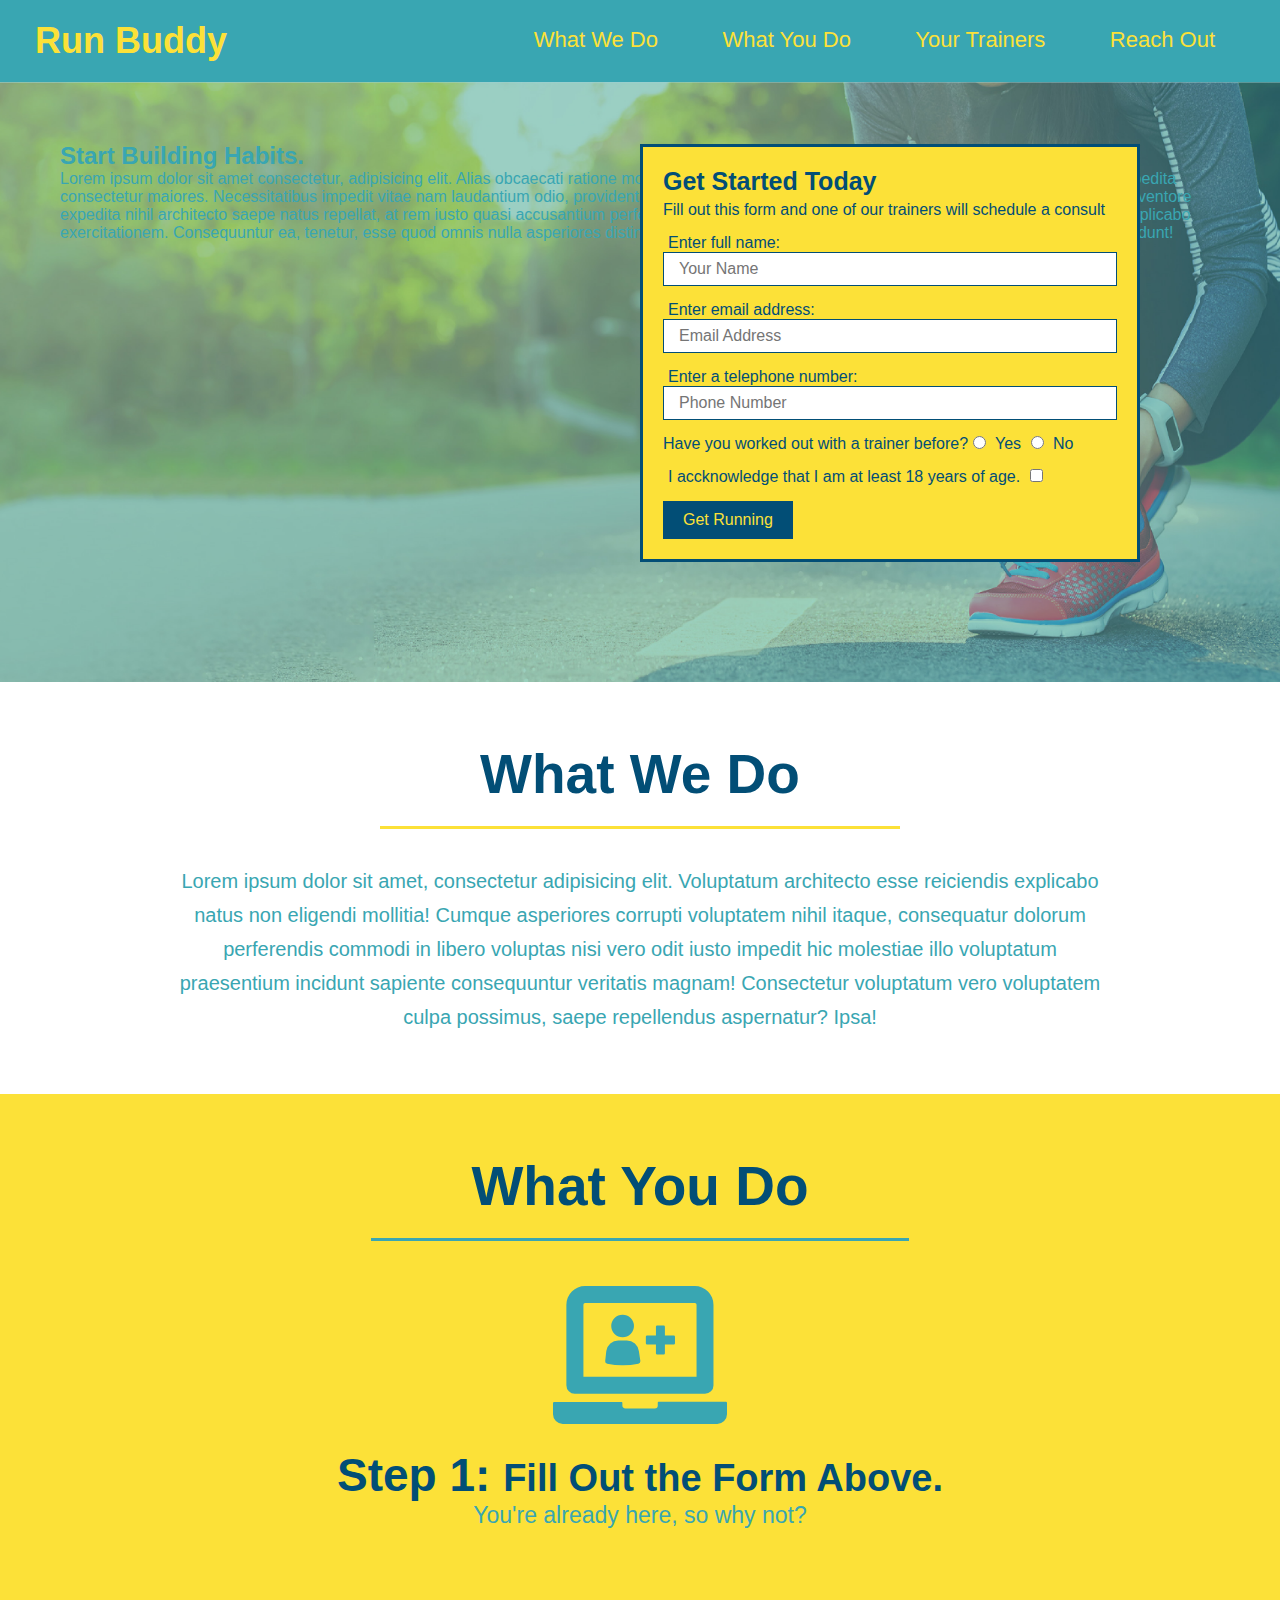
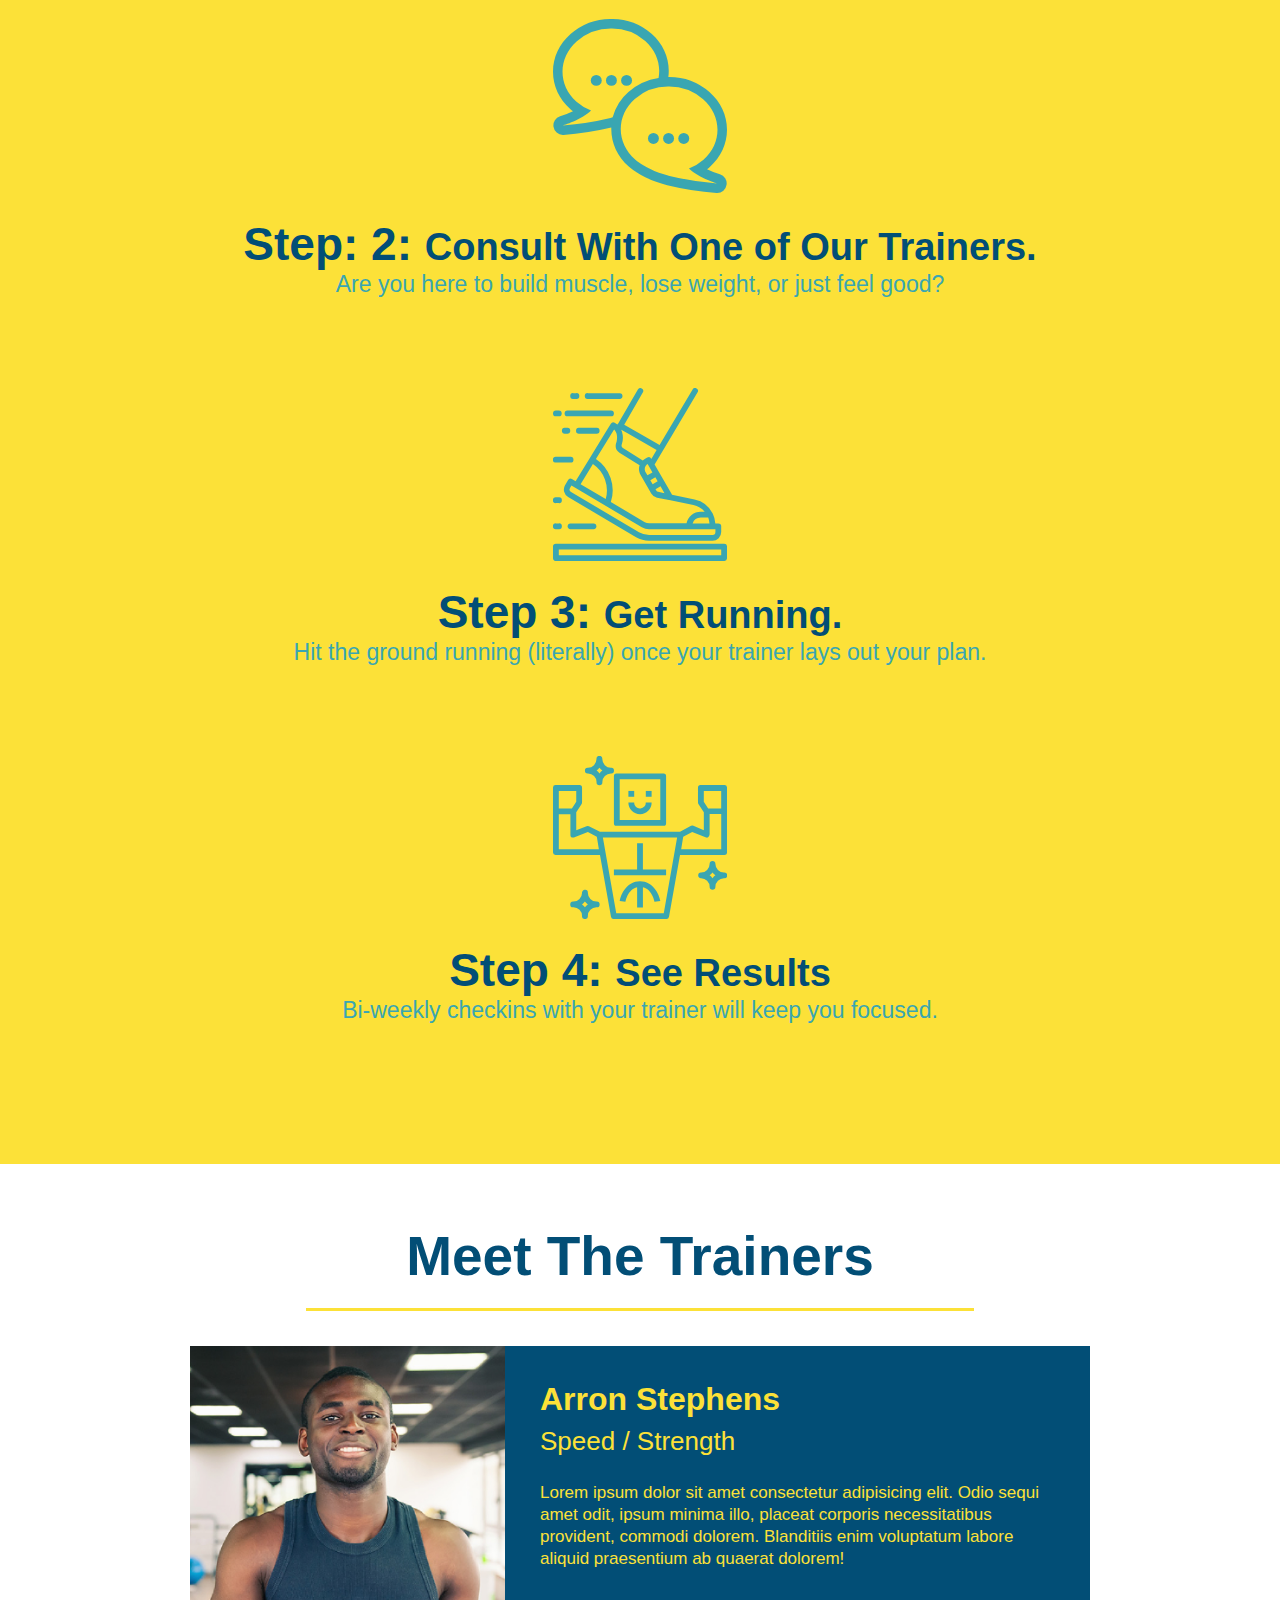
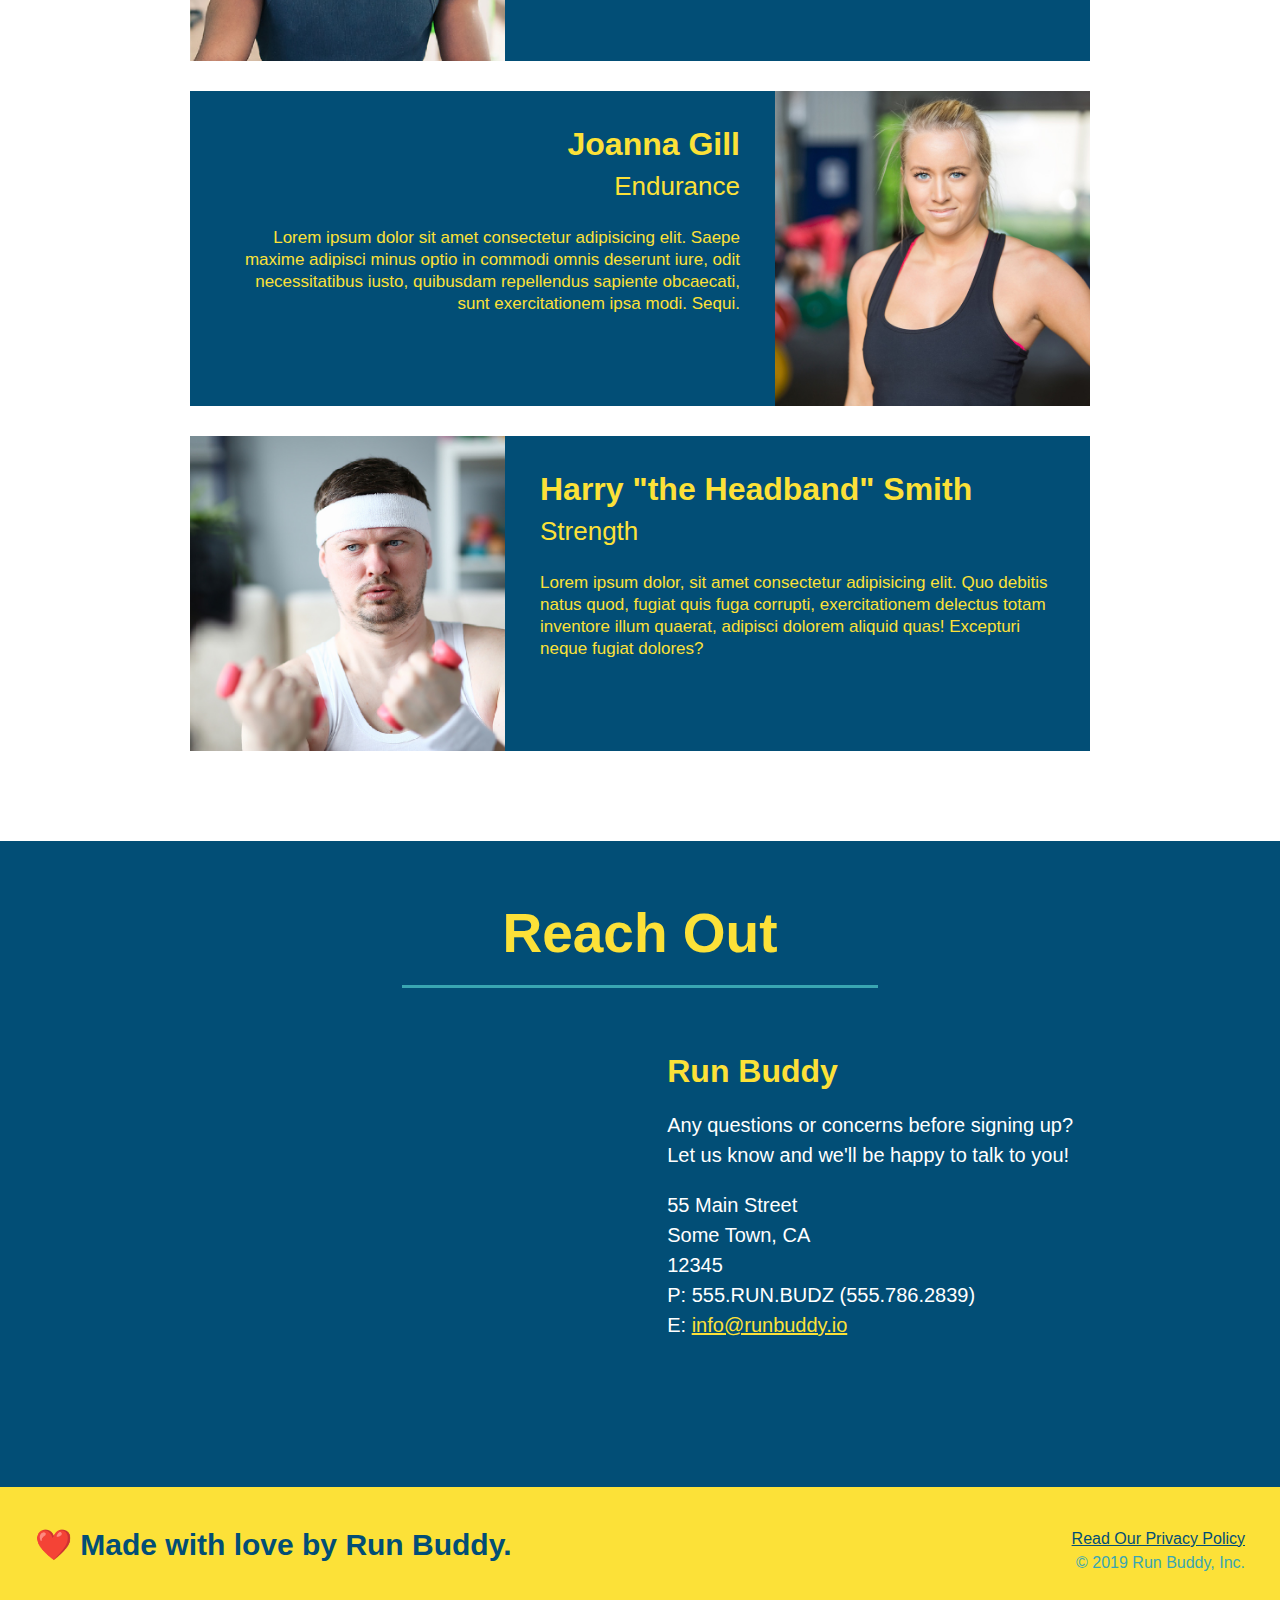
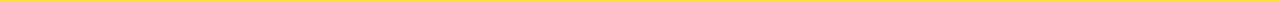
==== index.html @ 9ed03cb2 "add content to hero, replace image" ====
<!DOCTYPE html>

<html lang="en">

    <head>

        <link rel="stylesheet" href="./assets/css/style.css">
        <meta charset="UTF-8" />
        <title>Run Buddy</title>

    </head>

    <body>
        <!-- NAVIGATION -->
        <header>
            <h1>
                <a href="/">Run Buddy</a>
            </h1>
            <nav>
                <!-- NAV LINK LIST -->
                <ul>
                    <li>
                        <a href="#what-we-do">What We Do</a>
                    </li>
                    <li>
                        <a href="#what-you-do">What You Do</a>
                    </li>
                    <li>
                        <a href="#your-trainers">Your Trainers</a>
                    </li>
                    <li>
                        <a href="#reach-out">Reach Out</a>
                    </li>
                </ul>
            </nav>
        </header>

        <!-- HERO/JUMBOTRON -->
        <section class="hero">
            <div class="hero-cta">
                <h2>Start Building Habits.</h2>
                <p>
                    Lorem ipsum dolor sit amet consectetur, adipisicing elit. Alias obcaecati ratione molestias impedit laborum neque necessitatibus, veniam hic fuga nisi expedita consectetur maiores. Necessitatibus impedit vitae nam laudantium odio, provident voluptate quas ad magnam? Quos, accusamus laudantium ad error inventore expedita nihil architecto saepe natus repellat, at rem iusto quasi accusantium perferendis nostrum quae, suscipit fugit vitae dolorem earum enim dolor explicabo exercitationem. Consequuntur ea, tenetur, esse quod omnis nulla asperiores distinctio hic quibusdam, exercitationem architecto illo dolorum maiores incidunt!
                </p>
            </div>
            <div class="hero-form">
                <h3>Get Started Today</h3>
                <p>Fill out this form and one of  our trainers will schedule a consult</p>
                <!-- ADD FORM ELEMENT -->
                <form action="">
                    <label for="name">Enter full name:</label>
                    <input type="text" placeholder="Your Name" name="name" id="name" class="form-input"/>

                    <label for="email">Enter email address:</label>
                    <input type="email" placeholder="Email Address" name="email" id="email" class="form-input"/>

                    <label for="phone">Enter a telephone number:</label>
                    <input type="tel" placeholder="Phone Number" name="phone" id="phone" class="form-input"/>
                    <p>
                        Have you  worked out with a trainer before?
                        <input type="radio" name="trainer-confirm" id="trainer-yes" />
                        <label for="trainer-yes">Yes</label>

                        <input type="radio" name="trainer-confirm" id="trainer-no" />
                        <label for="trainer-no">No</label>
                    </p>
                    <p>
                        <label for="checkbox">
                            I accknowledge that I am at least 18 years of age.
                        </label>
                        <input type="checkbox" name="age-confirm" id="checkbox" />    
                    </p>
                    <button type="submit">
                        Get Running
                    </button>
                </form>
            </div>
        </section>
        <!-- END HERO -->

        <!-- "WHAT WE DO" SECTION -->
        <section id="what-we-do" class="intro">
            <h2 class="section-title primary-border">What We Do</h2>
            <p>
                Lorem ipsum dolor sit amet, consectetur adipisicing elit. Voluptatum architecto esse reiciendis explicabo natus non eligendi mollitia! Cumque asperiores corrupti voluptatem nihil itaque, consequatur dolorum perferendis commodi in libero voluptas nisi vero odit iusto impedit hic molestiae illo voluptatum praesentium incidunt sapiente consequuntur veritatis magnam! Consectetur voluptatum vero voluptatem culpa possimus, saepe repellendus aspernatur? Ipsa!
            </p>
        </section>
       
        <!-- "WHAT YOU DO" SECTION -->
        <section id="what-you-do" class="steps">
            <h2 class="section-title secondary-border">What You Do</h2>
            <div>
                <img src="./assets/images/step-1.svg" alt="" />
                <h3>Step 1: <span>Fill Out the Form Above.</span></h3>
                <p>You're already here, so why not?</p>
            </div>

            <div>
                <img src="./assets/images/step-2.svg" alt="">
                <h3>Step: 2: <span>Consult With One of Our Trainers.</span></h3>
                <p>Are you here to build muscle, lose weight, or just feel good?</p>
            </div>

            <div>
                <img src="./assets/images/step-3.svg" alt="">
                <h3>Step 3: <span>Get Running.</span></h3>
                <p>Hit the ground running (literally) once your trainer lays out your plan.</p>
            </div>

            <div>
                <img src="./assets/images/step-4.svg" alt="">
                <h3>Step 4: <span>See Results</span></h3>
                <p>Bi-weekly checkins with your trainer will keep you focused.</p>
            </div>
        </section>

        <!-- "MEET THE TRAINERS" SECTION -->
        <section id="your-trainers" class="trainers">
            <h2 class="section-title primary-border">Meet The Trainers</h2>
            <!-- FIRST TRAINER BIO -->
            <article class="trainer">
                <img src="./assets/images/trainer-1.jpg" alt="Arron Stephens in his workout clothes, ready to pump iron" />
                <div class="trainer-bio text-left">
                    <h3>Arron Stephens</h3>
                    <h4>Speed / Strength</h4>
                    <p>
                        Lorem ipsum dolor sit amet consectetur adipisicing elit. Odio sequi amet odit, ipsum minima illo, placeat corporis necessitatibus provident, commodi dolorem. Blanditiis enim voluptatum labore aliquid praesentium ab quaerat dolorem!
                    </p>
                </div>
            </article>
            <!-- 2ND TRAINER BIO -->
            <article class="trainer">
                <div class="trainer-bio text-right">
                    <h3>Joanna Gill</h3>
                    <h4>Endurance</h4>
                    <p>
                        Lorem ipsum dolor sit amet consectetur adipisicing elit. Saepe maxime adipisci minus optio in commodi omnis deserunt iure, odit necessitatibus iusto, quibusdam repellendus sapiente obcaecati, sunt exercitationem ipsa modi. Sequi.
                    </p>
                </div>
                <img src="./assets/images/trainer-2.jpg" alt="Joanna Gill cooling off after a workout" />
            </article>
            <!-- 3RD TRAINER BIO -->
            <article class="trainer">
                <img src="./assets/images/trainer-3.jpg" alt="Harry Smith wearing a headband and lifting comically small pink weights" />
                <div class="trainer-bio text-left">
                    <h3>Harry "the Headband" Smith</h3>
                    <h4>Strength</h4>
                    <p>
                        Lorem ipsum dolor, sit amet consectetur adipisicing elit. Quo debitis natus quod, fugiat quis fuga corrupti, exercitationem delectus totam inventore illum quaerat, adipisci dolorem aliquid quas! Excepturi neque fugiat dolores?
                    </p>
                </div>
            </article>
            
        </section>

        <!-- "REACH OUT" SECTION -->
        <section id="reach-out" class="contact">
            <h2 class="section-title secondary-border">Reach Out</h2>
            <div class="contact-info">
                <iframe src="https://www.google.com/maps/embed?pb=!1m18!1m12!1m3!1d3445.1445674864995!2d-97.68457688390697!3d30.28994578179391!2m3!1f0!2f0!3f0!3m2!1i1024!2i768!4f13.1!3m3!1m2!1s0x8644b610b16a3c07%3A0xb50f2441411fa3fe!2s3313%20Touchstone%20St%2C%20Austin%2C%20TX%2078723!5e0!3m2!1sen!2sus!4v1651858765087!5m2!1sen!2sus" 
                style="border:0;" 
                allowfullscreen="" 
                loading="lazy" 
                referrerpolicy="no-referrer-when-downgrade">
            </iframe>
            <div>
                <h3>Run Buddy</h3>
                <p>
                    Any questions or concerns before signing up?
                    <br />
                    Let us know and we'll be happy to talk to you!
                </p>
                <address>
                    55 Main Street <br />
                    Some Town, CA <br/>
                    12345 <br/>
                    P: 555.RUN.BUDZ (555.786.2839) <br/>
                    E: <a href="mailto:info@runbuddy.io">info@runbuddy.io</a>
                </address>
            </div>
            </div>
            
        </section>

        <footer>
            <h2>❤️ Made with love by Run Buddy.</h2>
            <div>
                <a href="./privacy-policy.html">Read Our Privacy Policy</a><br/>
                &copy; 2019 Run Buddy, Inc.
            </div>
        </footer>
    </body>

</html>
---- assets/css/style.css ----
/* UNIVERSAL STYLES START */
* {
    margin: 0;
    padding:0;
    box-sizing: border-box;
}
 /* UNIVERSAL STYLES END */
 
 /* GLOBAL STYLES START */
body {
    color: #39a6b2;
    font-family: heletica, arial, sans-serif;
}

section {
    padding: 60px;
}
/* GLOBAL STYLES END */

/* APPLY STYLES TO THE HEADER */
header {
    padding: 20px 35px;
    background-color: #39a6b2;
}

header h1 {
    font-weight: bold;
    font-size: 36px;
    color: #fce138;
    margin: 0;
    display: inline;
}

header a {
    color: #fce138;
    text-decoration: none;
}

header nav {
    float: right;
    margin: 7px 0;
}

header nav ul li {
    display: inline;
}

header nav ul li a {
    margin: 0 30px;
    font-weight: lighter;
    font-size: 22px;
}
/* END HEADER STYLES */

/* START HERO/JUMBOTRON STYLES */
.hero {
    background-image: url('../images/hero-bg.jpg');
    height: 600px;
    background-size: cover;
    background-position: center;
    position: relative;
}

.hero-form {
    color: #024e76;
    padding: 20px;
    width: 500px;
    background-color: #fce138;
    border: solid 3px #024e76;
    position: absolute;
    bottom: 120px;
    right: 140px;
}

.hero-form h3 {
    font-size: 25px;
    margin: 0;
}

.hero-form p {
    margin: 5px 0 15px 0;
}

.form-input {
    border: 1px solid #024e76;
    display: block;
    padding: 7px 15px;
    font-size: 16px;
    color: #024e76;
    width: 100%;
    margin-bottom: 15px;
}

.hero-form label {
    margin: 0 5px;
}

.hero-form button {
    color: #fce138;
    background-color: #024e76;
    border: none;
    padding: 10px 20px;
    font-size: 16px;
}
/* END HERO/JUMBOTRON STYLES */

/* WHAT WE DO STYLES */
.intro {
    text-align: center;
}



.intro p {
    line-height: 1.7;
    color: #39a6b2;
    width: 80%;
    font-size: 20px;
    margin: 0 auto;
}
/* END WHAT WE DO STYLES */

/* WHAT YOU DO STYLES */
.steps {
    text-align: center;
    background: #fce138;
}

.steps div {
    margin-bottom: 80px;
}

.steps img {
    width: 15%;
    margin: 10px 0;
}

.steps h3 {
    color: #024e76;
    font-size: 46px;
    margin-top: 10px;
}

.steps p {
    color: #39a6b2;
    font-size: 23px;
}

.steps span {
    font-size: 38px;
}

.section-title {
    font-size: 55px;
    color: #024e76;
    margin-bottom: 35px;
    padding: 0 100px 20px 100px;
    display: inline-block;
    border-bottom: 3px solid;  
}

.primary-border {
    border-color: #fce138;
}

.secondary-border {
    border-color:#39a6b2;
}
/* END WHAT YOU DO STYLES */

/* MEET THE TRAINERS STYLES */
.trainers {
    text-align: center;
}

.trainer {
    width: 900px;
    margin: 0 auto 30px auto;
    background: #024e76;
    color: #fce138;
    overflow: auto;
}

.trainer img {
    width: 35%;
    float: left;
}

.trainer-bio {
    padding: 35px;
    float: left;
    width: 65%;
}

.text-left {
    text-align: left;
}

.text-right {
    text-align: right;
}

.trainer-bio h3 {
    font-size: 32px;
    margin-bottom: 8px;
}

.trainer-bio h4 {
    font-weight: lighter;
    font-size: 26px;
    margin-bottom: 25px;
}

.trainer-bio p {
    font-size: 17px;
    line-height: 1.3;
}
/* END MEET THE TRAINERS STYLES */

/* REACH OUT STYLES */
.contact {
    background-color: #024e76;
    text-align: center;
}

.contact h2 {
    color: #fce138;
}

.contact-info iframe {
    width: 400px;
    height: 400px;
}

.contact-info div {
    width: 410px;
    display: inline-block;
    vertical-align: top;
    text-align: left;
    margin: 30px 0 0 60px;
    color: white;
}

.contact-info h3 {
    color: #fce138;
    font-size: 32px;
}

.contact-info p, .contact-info address {
    margin: 20px 0;
    line-height: 1.5;
    font-size: 20px;
    font-style: normal;
}

.contact-info a {
    color: #fce138;
}
/* END REACH OUT STYLES */

/* FOOTER STYLES */
footer {
    background: #fce138;
    width: 100%;
    padding: 40px 35px;
}

footer h2 {
    display: inline;
    color: #024e76;
    font-size: 30px;
    margin: 0px;
}

footer div {
    float: right;
    line-height: 1.5;
    text-align: right;
}

footer a {
    color: #024e76;
  }
  /* END FOOTER STYLES */
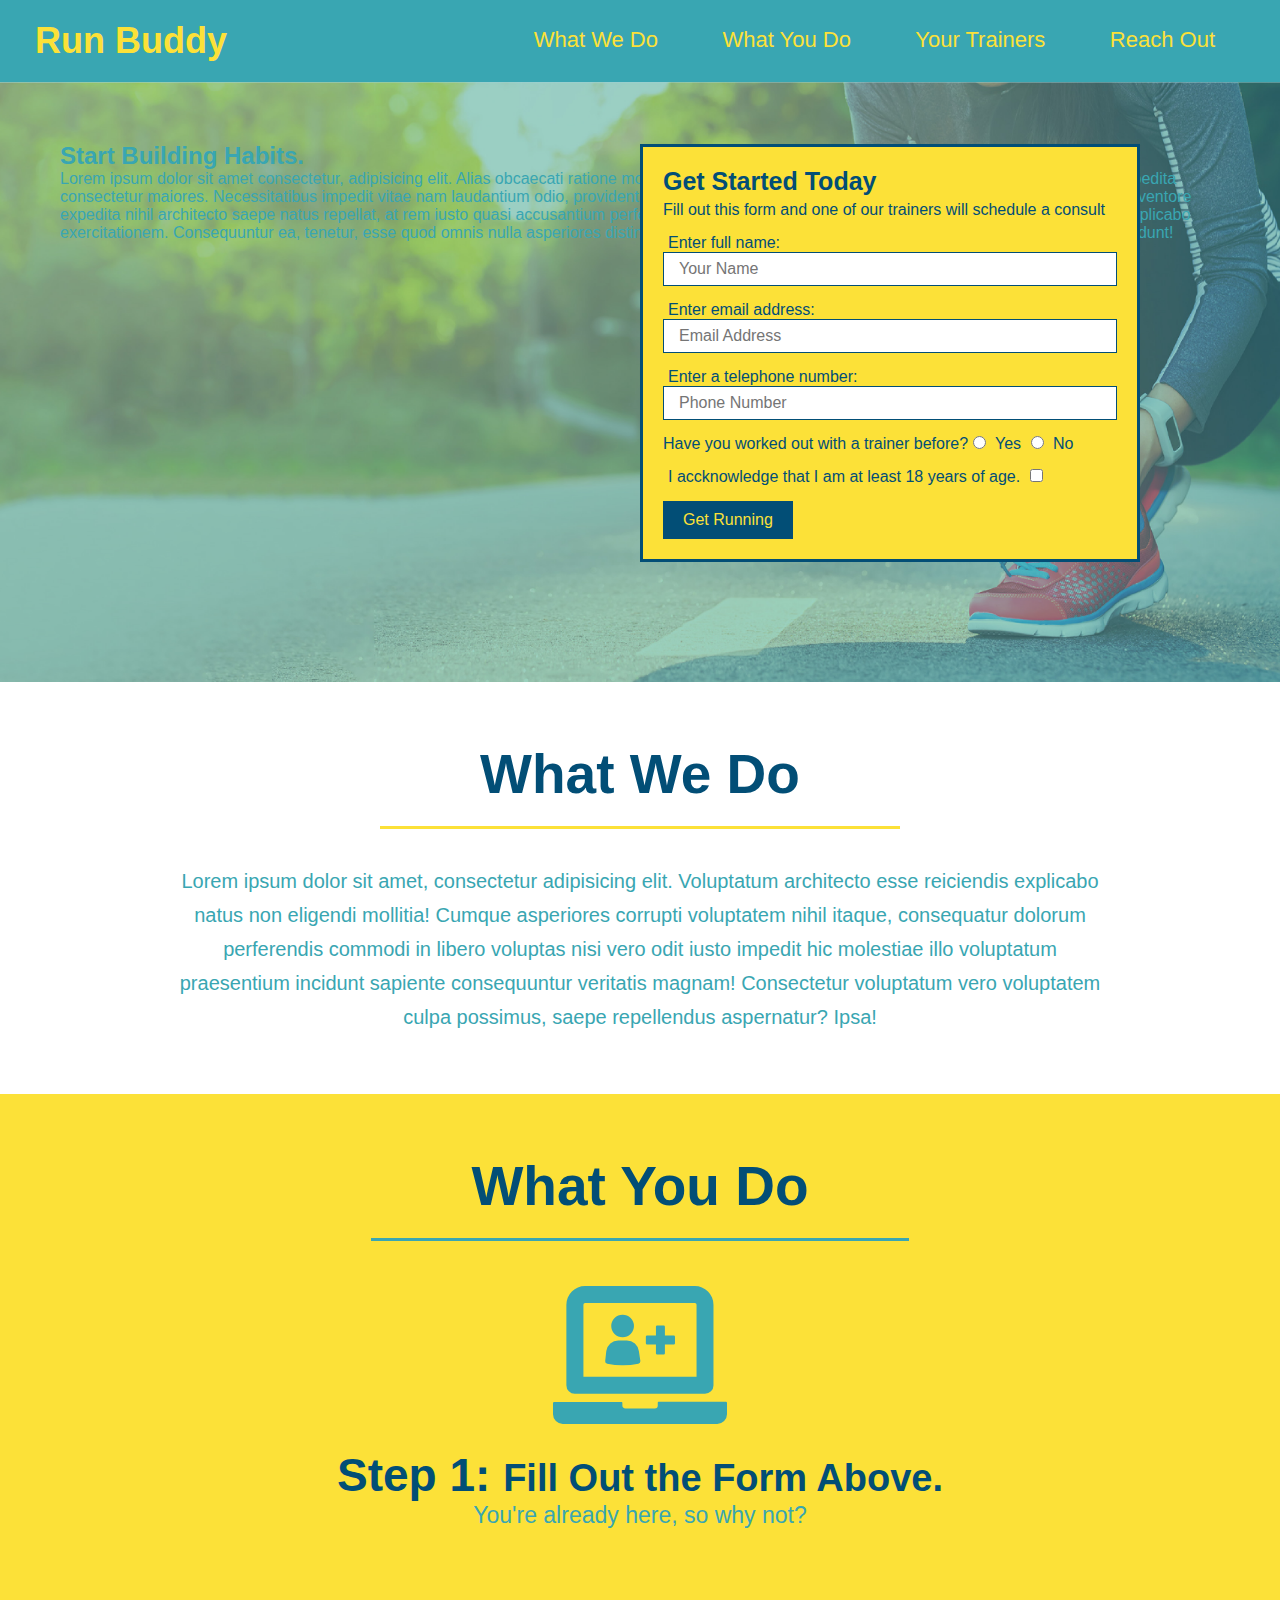
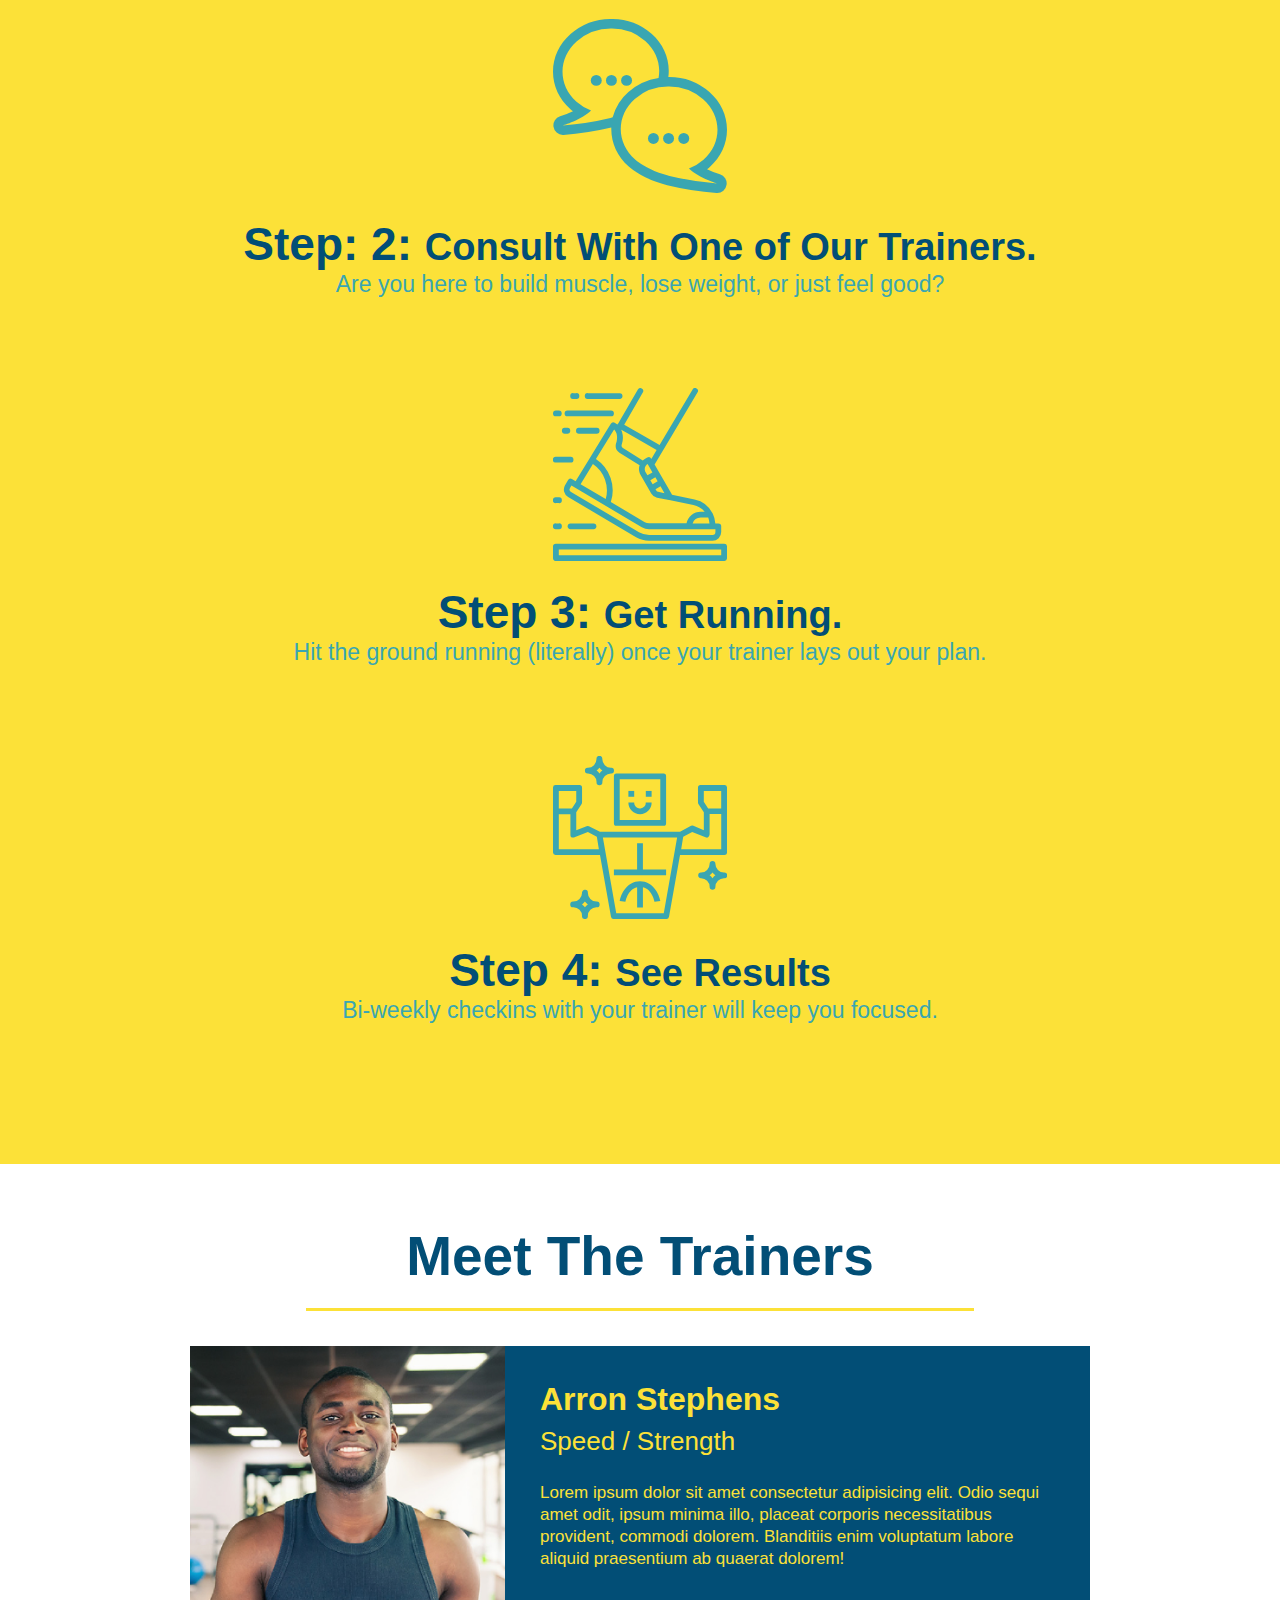
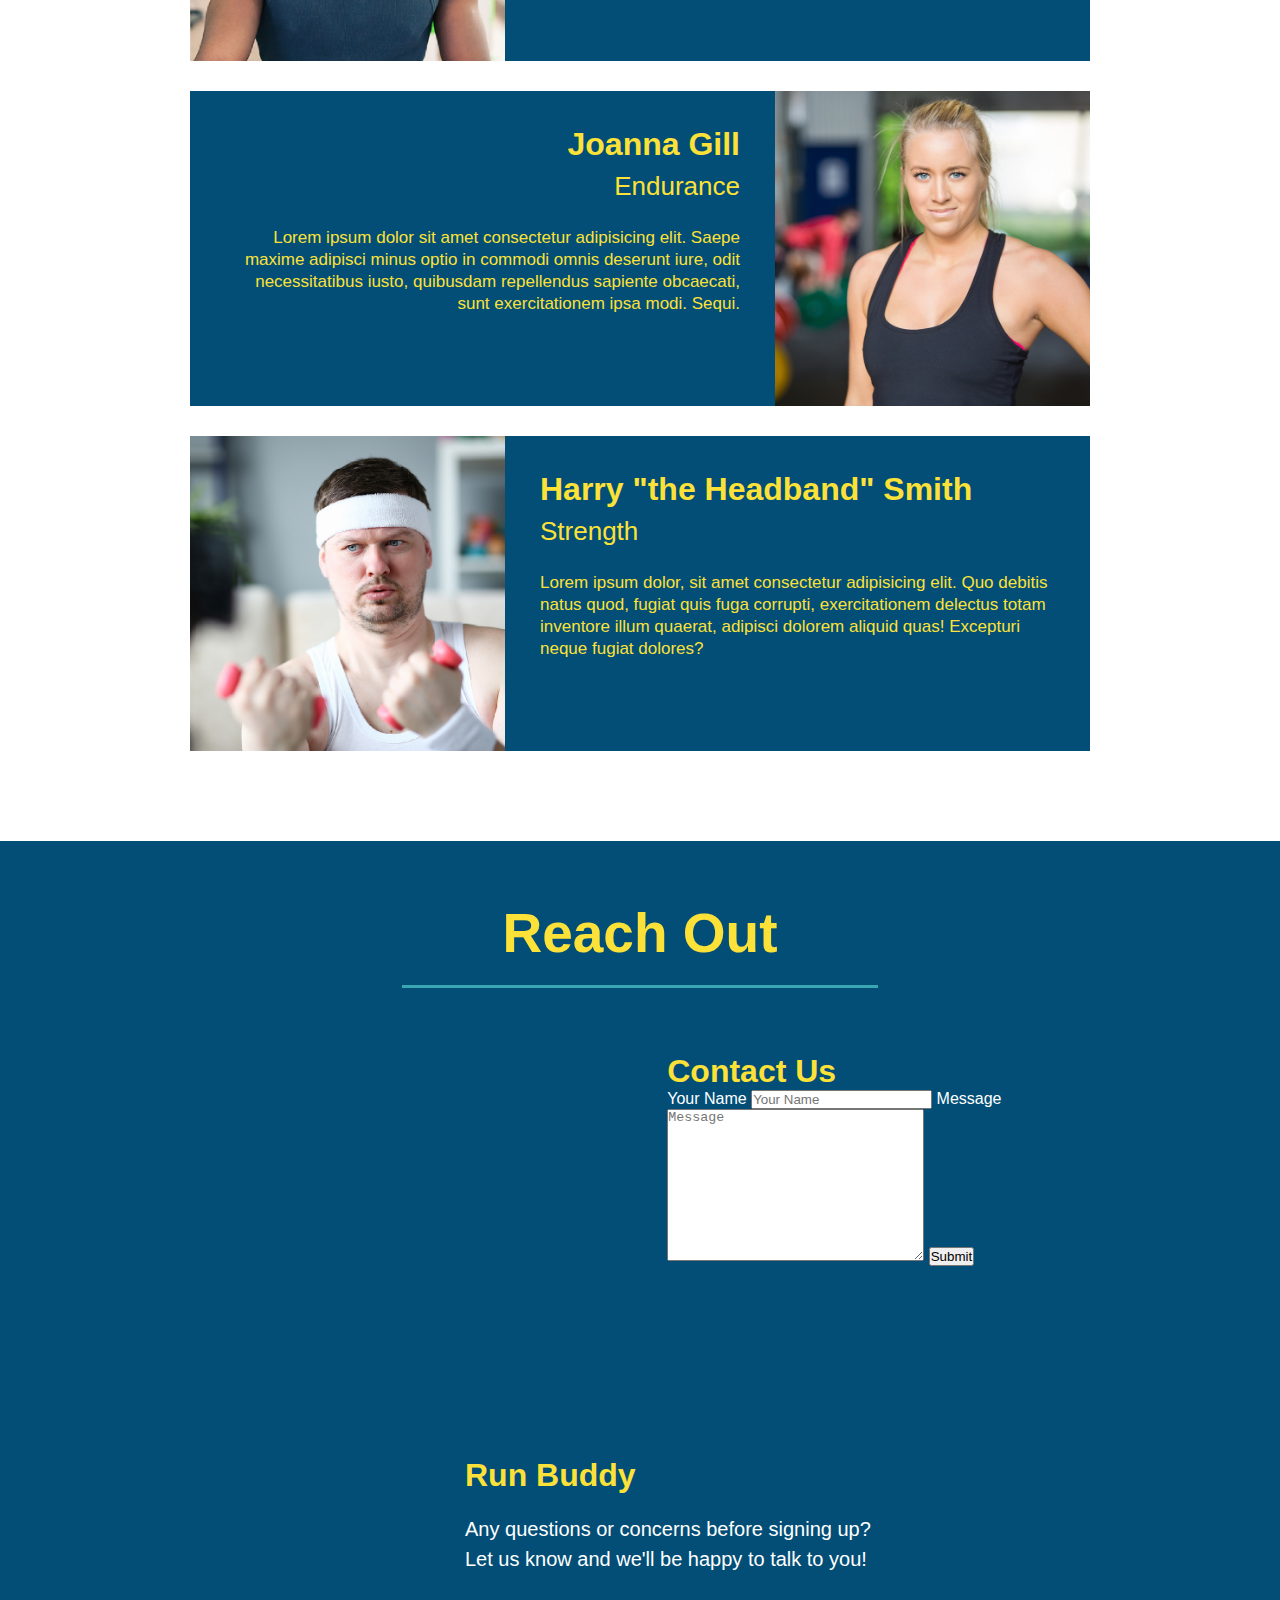
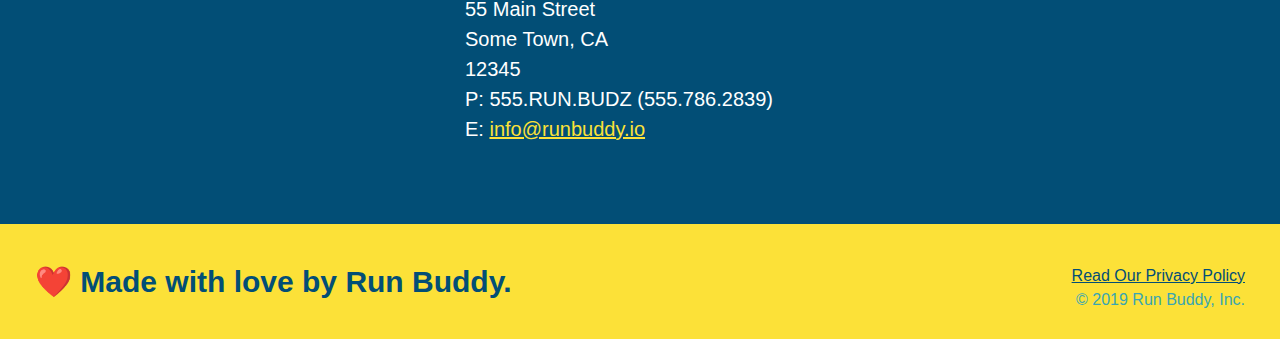
==== commit 21a02b82: "add contact form" ====
--- a/index.html
+++ b/index.html
@@ -162,22 +162,36 @@
                 allowfullscreen="" 
                 loading="lazy" 
                 referrerpolicy="no-referrer-when-downgrade">
-            </iframe>
-            <div>
-                <h3>Run Buddy</h3>
-                <p>
-                    Any questions or concerns before signing up?
-                    <br />
-                    Let us know and we'll be happy to talk to you!
-                </p>
-                <address>
-                    55 Main Street <br />
-                    Some Town, CA <br/>
-                    12345 <br/>
-                    P: 555.RUN.BUDZ (555.786.2839) <br/>
-                    E: <a href="mailto:info@runbuddy.io">info@runbuddy.io</a>
-                </address>
-            </div>
+                </iframe>
+
+                <div class="contact-form">
+                    <h3>Contact Us</h3>
+                    <form>
+                        <label for="contact-name">Your Name</label>
+                        <input type="text" id="contact-name" placeholder="Your Name" />
+
+                        <label for="contact-message">Message</label>
+                        <textarea id="contact-message" cols="30" rows="10" placeholder="Message"></textarea>
+
+                        <button type="submit">Submit</button>
+                    </form>
+                </div>
+
+                <div>
+                    <h3>Run Buddy</h3>
+                    <p>
+                        Any questions or concerns before signing up?
+                        <br />
+                        Let us know and we'll be happy to talk to you!
+                    </p>
+                    <address>
+                        55 Main Street <br />
+                        Some Town, CA <br/>
+                        12345 <br/>
+                        P: 555.RUN.BUDZ (555.786.2839) <br/>
+                        E: <a href="mailto:info@runbuddy.io">info@runbuddy.io</a>
+                    </address>
+                </div>
             </div>
             
         </section>
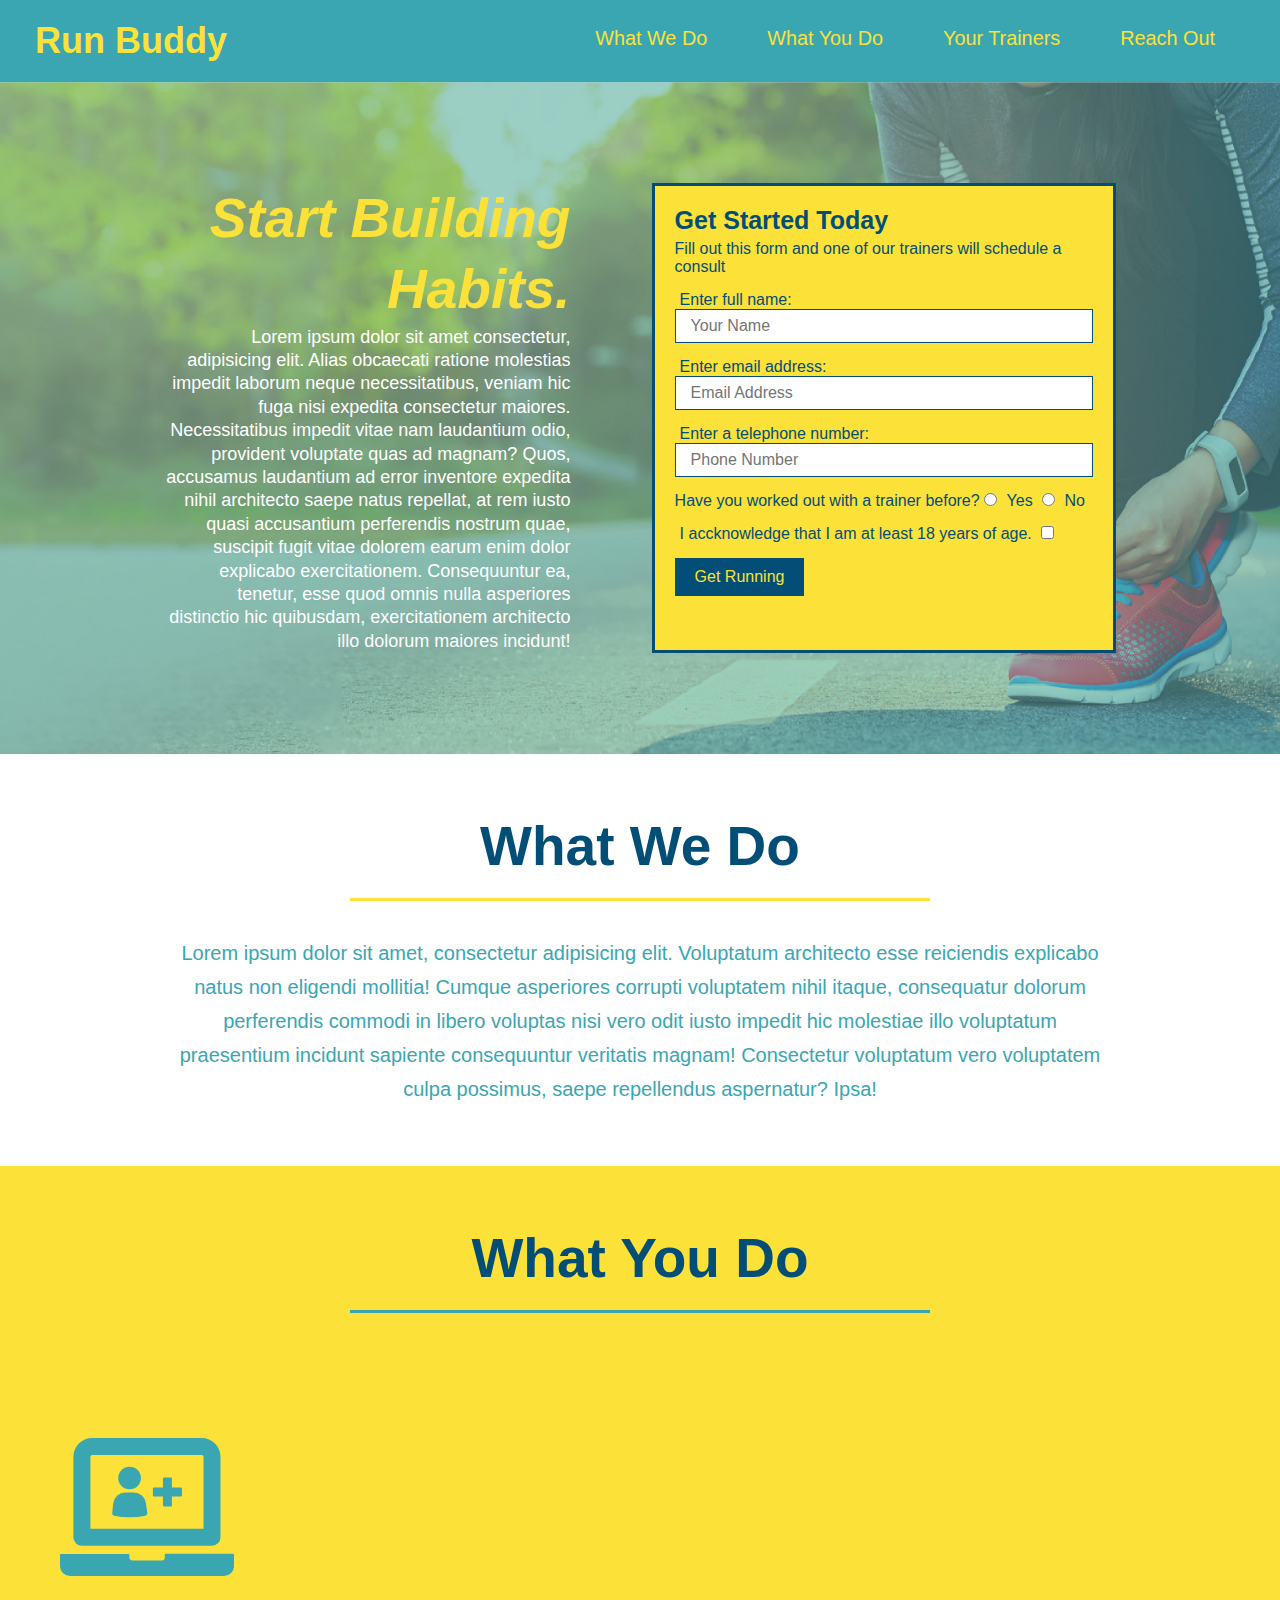
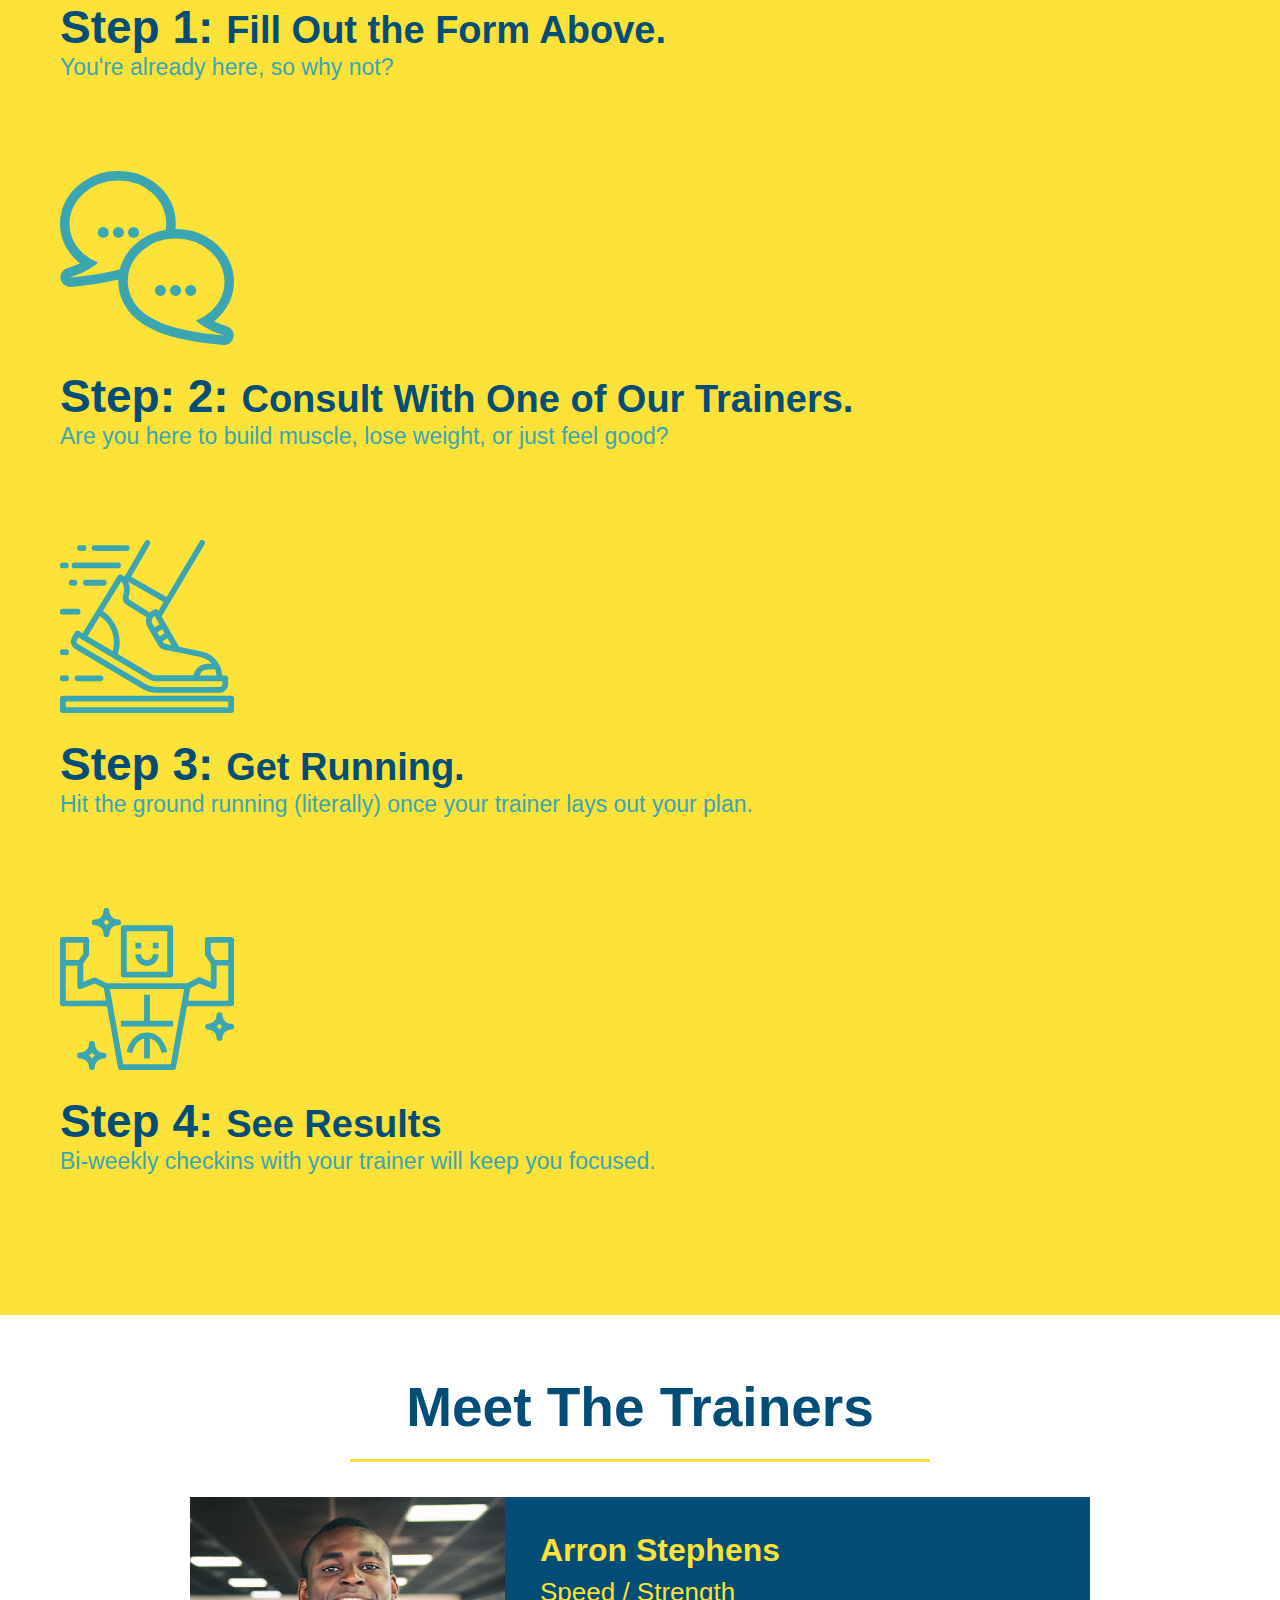
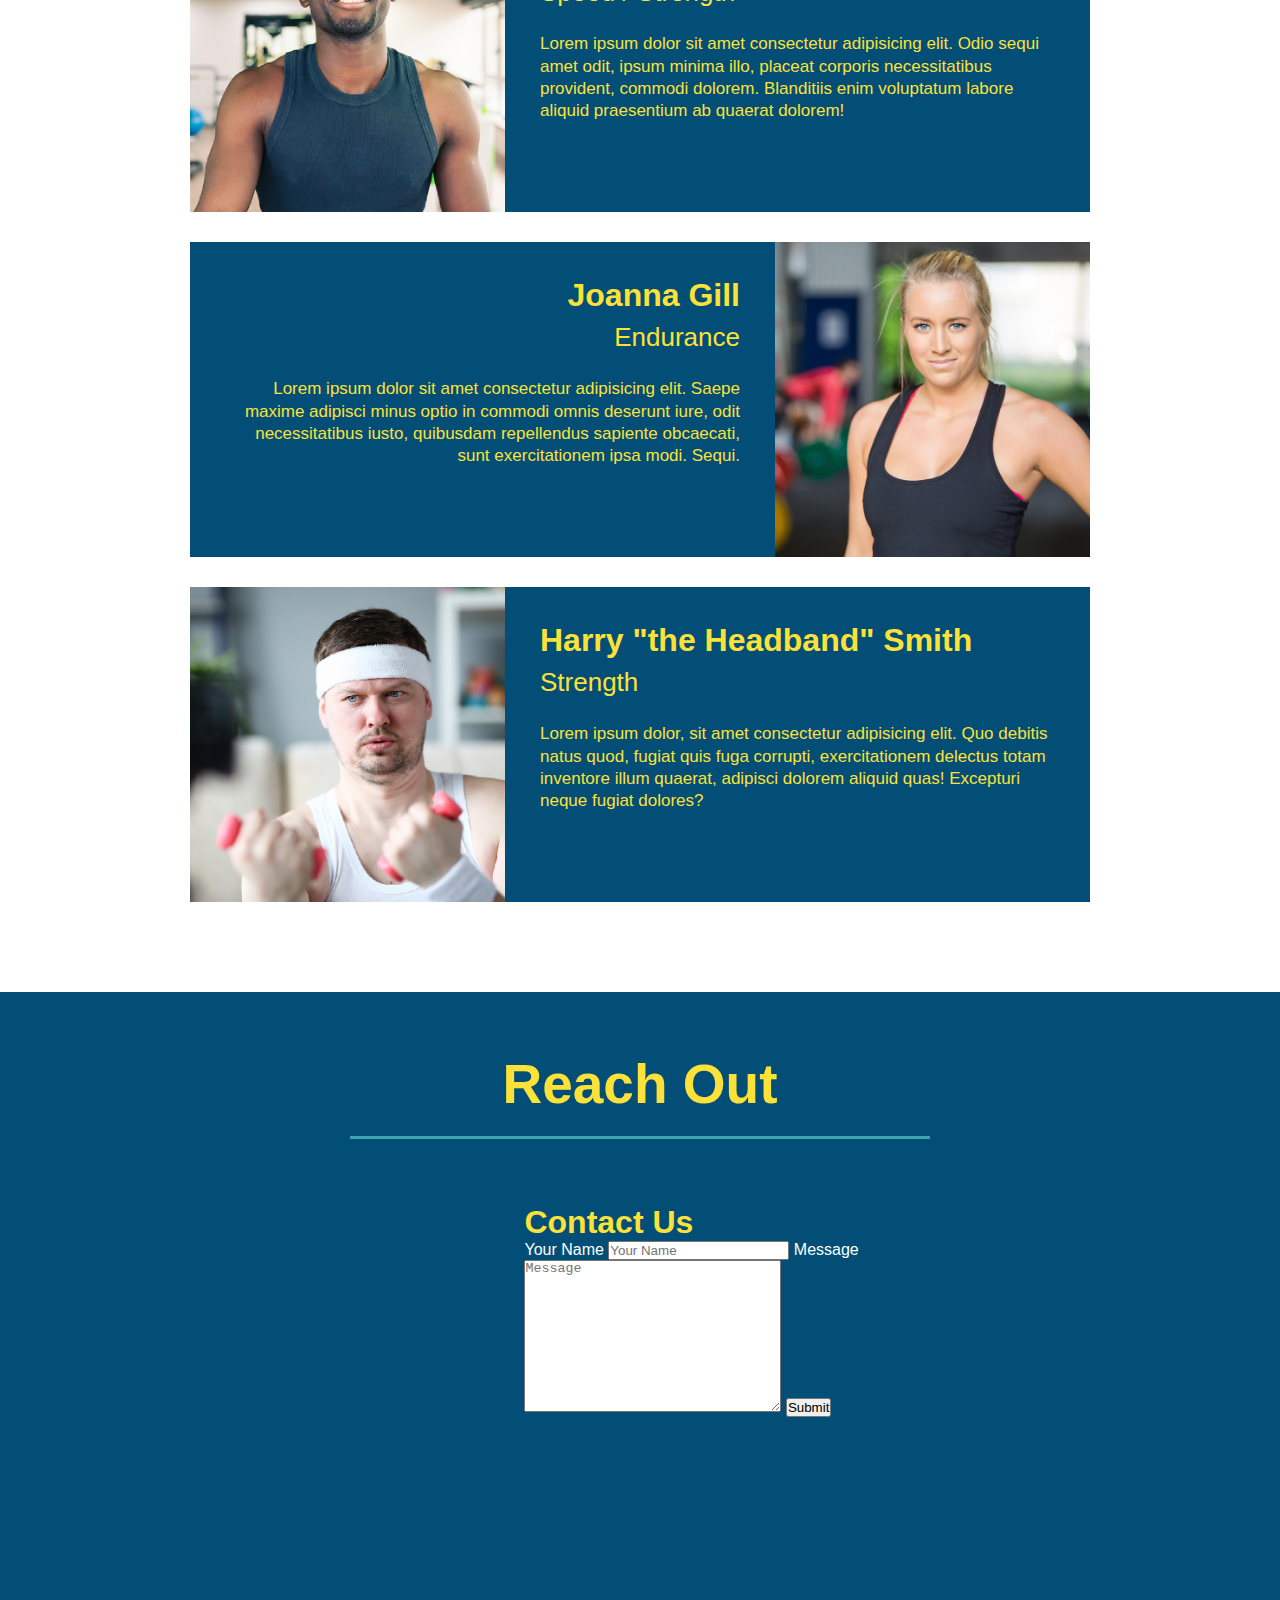
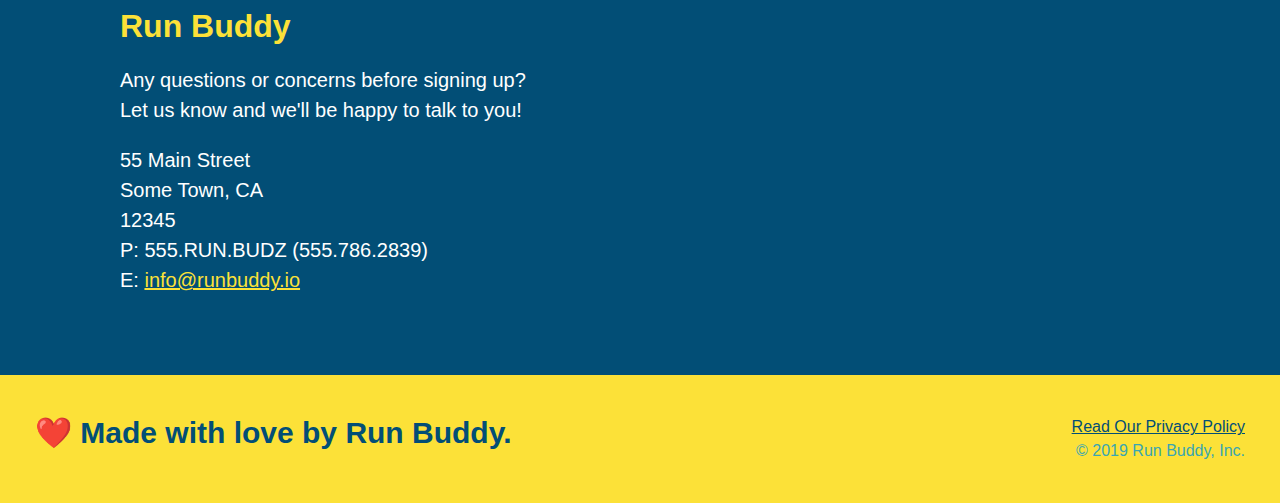
==== commit 2490270c: "add flexbox to section titles" ====
--- a/index.html
+++ b/index.html
@@ -80,15 +80,26 @@
 
         <!-- "WHAT WE DO" SECTION -->
         <section id="what-we-do" class="intro">
-            <h2 class="section-title primary-border">What We Do</h2>
-            <p>
-                Lorem ipsum dolor sit amet, consectetur adipisicing elit. Voluptatum architecto esse reiciendis explicabo natus non eligendi mollitia! Cumque asperiores corrupti voluptatem nihil itaque, consequatur dolorum perferendis commodi in libero voluptas nisi vero odit iusto impedit hic molestiae illo voluptatum praesentium incidunt sapiente consequuntur veritatis magnam! Consectetur voluptatum vero voluptatem culpa possimus, saepe repellendus aspernatur? Ipsa!
-            </p>
+            <div class="flex-row">
+                <h2 class="section-title primary-border">
+                    What We Do
+                </h2>
+            </div>
+            <div class="flex-row">
+                <p>
+                    Lorem ipsum dolor sit amet, consectetur adipisicing elit. Voluptatum architecto esse reiciendis explicabo natus non eligendi mollitia! Cumque asperiores corrupti voluptatem nihil itaque, consequatur dolorum perferendis commodi in libero voluptas nisi vero odit iusto impedit hic molestiae illo voluptatum praesentium incidunt sapiente consequuntur veritatis magnam! Consectetur voluptatum vero voluptatem culpa possimus, saepe repellendus aspernatur? Ipsa!
+                </p>
+            </div>   
         </section>
        
         <!-- "WHAT YOU DO" SECTION -->
         <section id="what-you-do" class="steps">
-            <h2 class="section-title secondary-border">What You Do</h2>
+            <div class="flex-row">
+                <h2 class="section-title secondary-border">
+                    What You Do
+                </h2>
+            </div>
+            
             <div>
                 <img src="./assets/images/step-1.svg" alt="" />
                 <h3>Step 1: <span>Fill Out the Form Above.</span></h3>
@@ -116,7 +127,12 @@
 
         <!-- "MEET THE TRAINERS" SECTION -->
         <section id="your-trainers" class="trainers">
-            <h2 class="section-title primary-border">Meet The Trainers</h2>
+            <div class="flex-row">
+                <h2 class="section-title primary-border">
+                    Meet The Trainers
+                </h2>
+            </div>
+            
             <!-- FIRST TRAINER BIO -->
             <article class="trainer">
                 <img src="./assets/images/trainer-1.jpg" alt="Arron Stephens in his workout clothes, ready to pump iron" />
@@ -155,7 +171,10 @@
 
         <!-- "REACH OUT" SECTION -->
         <section id="reach-out" class="contact">
-            <h2 class="section-title secondary-border">Reach Out</h2>
+            <div class="flex-row">
+                <h2 class="section-title secondary-border">Reach Out</h2>
+            </div>
+            
             <div class="contact-info">
                 <iframe src="https://www.google.com/maps/embed?pb=!1m18!1m12!1m3!1d3445.1445674864995!2d-97.68457688390697!3d30.28994578179391!2m3!1f0!2f0!3f0!3m2!1i1024!2i768!4f13.1!3m3!1m2!1s0x8644b610b16a3c07%3A0xb50f2441411fa3fe!2s3313%20Touchstone%20St%2C%20Austin%2C%20TX%2078723!5e0!3m2!1sen!2sus!4v1651858765087!5m2!1sen!2sus" 
                 style="border:0;" 
--- a/assets/css/style.css
+++ b/assets/css/style.css
@@ -21,6 +21,9 @@
 header {
     padding: 20px 35px;
     background-color: #39a6b2;
+    display: flex;
+    justify-content: space-between;
+    flex-wrap: wrap;
 }
 
 header h1 {
@@ -28,7 +31,7 @@
     font-size: 36px;
     color: #fce138;
     margin: 0;
-    display: inline;
+
 }
 
 header a {
@@ -37,39 +40,57 @@
 }
 
 header nav {
-    float: right;
+    
     margin: 7px 0;
 }
 
-header nav ul li {
-    display: inline;
+header nav ul {
+    display: flex;
+    flex-wrap: wrap;
+    justify-content: space-between;
+    align-items: center;
+    list-style: none;
 }
 
 header nav ul li a {
     margin: 0 30px;
     font-weight: lighter;
-    font-size: 22px;
+    font-size: 1.55vw;
 }
 /* END HEADER STYLES */
 
 /* START HERO/JUMBOTRON STYLES */
 .hero {
     background-image: url('../images/hero-bg.jpg');
-    height: 600px;
     background-size: cover;
     background-position: center;
-    position: relative;
+    display: flex;
+    justify-content: center;
+    flex-wrap: wrap;
+}
+
+.hero-cta {
+    width: 35%;
+    text-align: right;
+    margin: 3.5%;
+    color: #fff;
+    font-size: 18px;
+    line-height: 1.3;
+}
+
+.hero-cta h2 {
+    font-style: italic;
+    font-size: 55px;
+    color: #fce138;
 }
 
 .hero-form {
     color: #024e76;
     padding: 20px;
-    width: 500px;
     background-color: #fce138;
     border: solid 3px #024e76;
-    position: absolute;
-    bottom: 120px;
-    right: 140px;
+    width: 40%;
+    margin: 3.5%;
 }
 
 .hero-form h3 {
@@ -105,24 +126,19 @@
 /* END HERO/JUMBOTRON STYLES */
 
 /* WHAT WE DO STYLES */
-.intro {
-    text-align: center;
-}
-
-
-
 .intro p {
     line-height: 1.7;
     color: #39a6b2;
     width: 80%;
     font-size: 20px;
     margin: 0 auto;
+    text-align: center;
 }
 /* END WHAT WE DO STYLES */
 
 /* WHAT YOU DO STYLES */
 .steps {
-    text-align: center;
+    
     background: #fce138;
 }
 
@@ -153,10 +169,11 @@
 .section-title {
     font-size: 55px;
     color: #024e76;
-    margin-bottom: 35px;
-    padding: 0 100px 20px 100px;
-    display: inline-block;
     border-bottom: 3px solid;  
+    padding-bottom: 20px;
+    text-align: center;
+    margin: 0 auto 35px auto;
+    width: 50%;
 }
 
 .primary-border {
@@ -170,7 +187,7 @@
 
 /* MEET THE TRAINERS STYLES */
 .trainers {
-    text-align: center;
+    
 }
 
 .trainer {
@@ -200,6 +217,10 @@
     text-align: right;
 }
 
+.flex-row {
+    display: flex;
+}
+
 .trainer-bio h3 {
     font-size: 32px;
     margin-bottom: 8px;
@@ -220,7 +241,7 @@
 /* REACH OUT STYLES */
 .contact {
     background-color: #024e76;
-    text-align: center;
+    
 }
 
 .contact h2 {
@@ -263,17 +284,18 @@
     background: #fce138;
     width: 100%;
     padding: 40px 35px;
+    display: flex;
+    justify-content: space-between;
+    flex-wrap: wrap;
 }
 
 footer h2 {
-    display: inline;
     color: #024e76;
     font-size: 30px;
     margin: 0px;
 }
 
 footer div {
-    float: right;
     line-height: 1.5;
     text-align: right;
 }
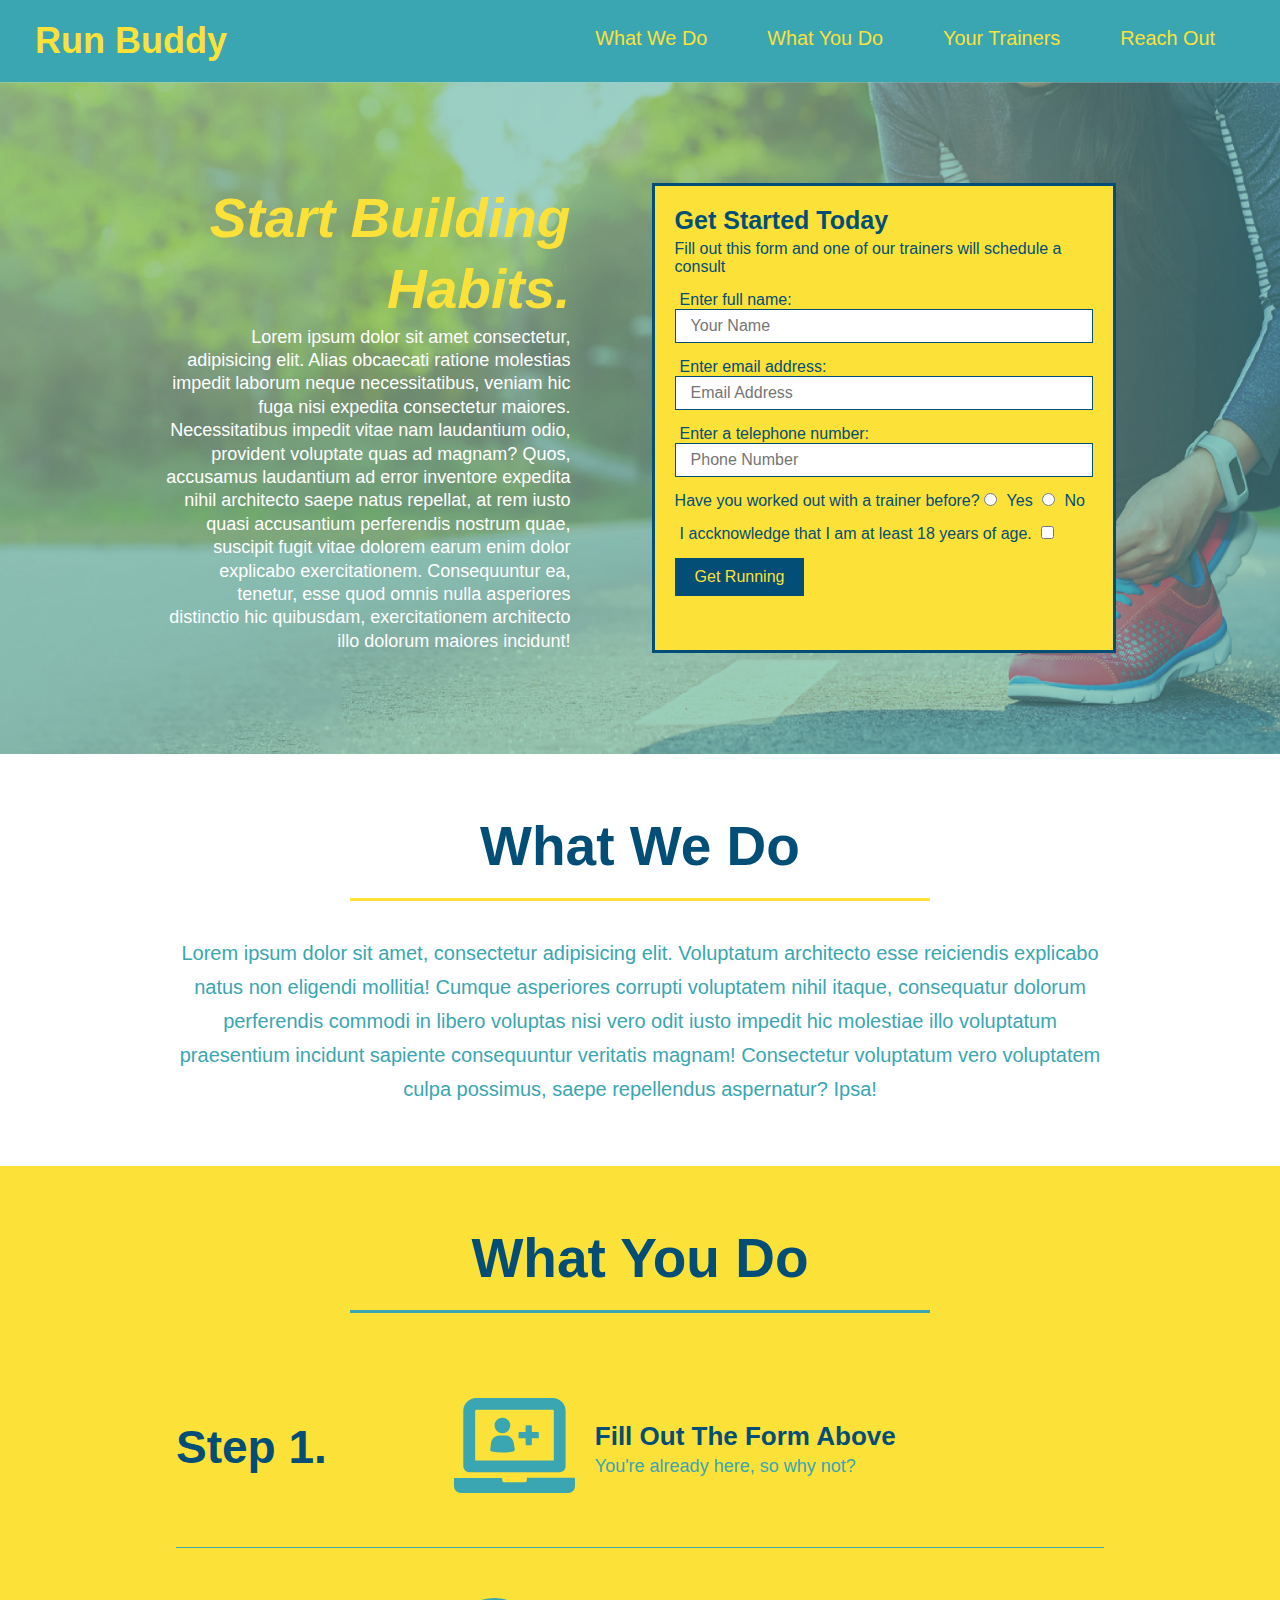
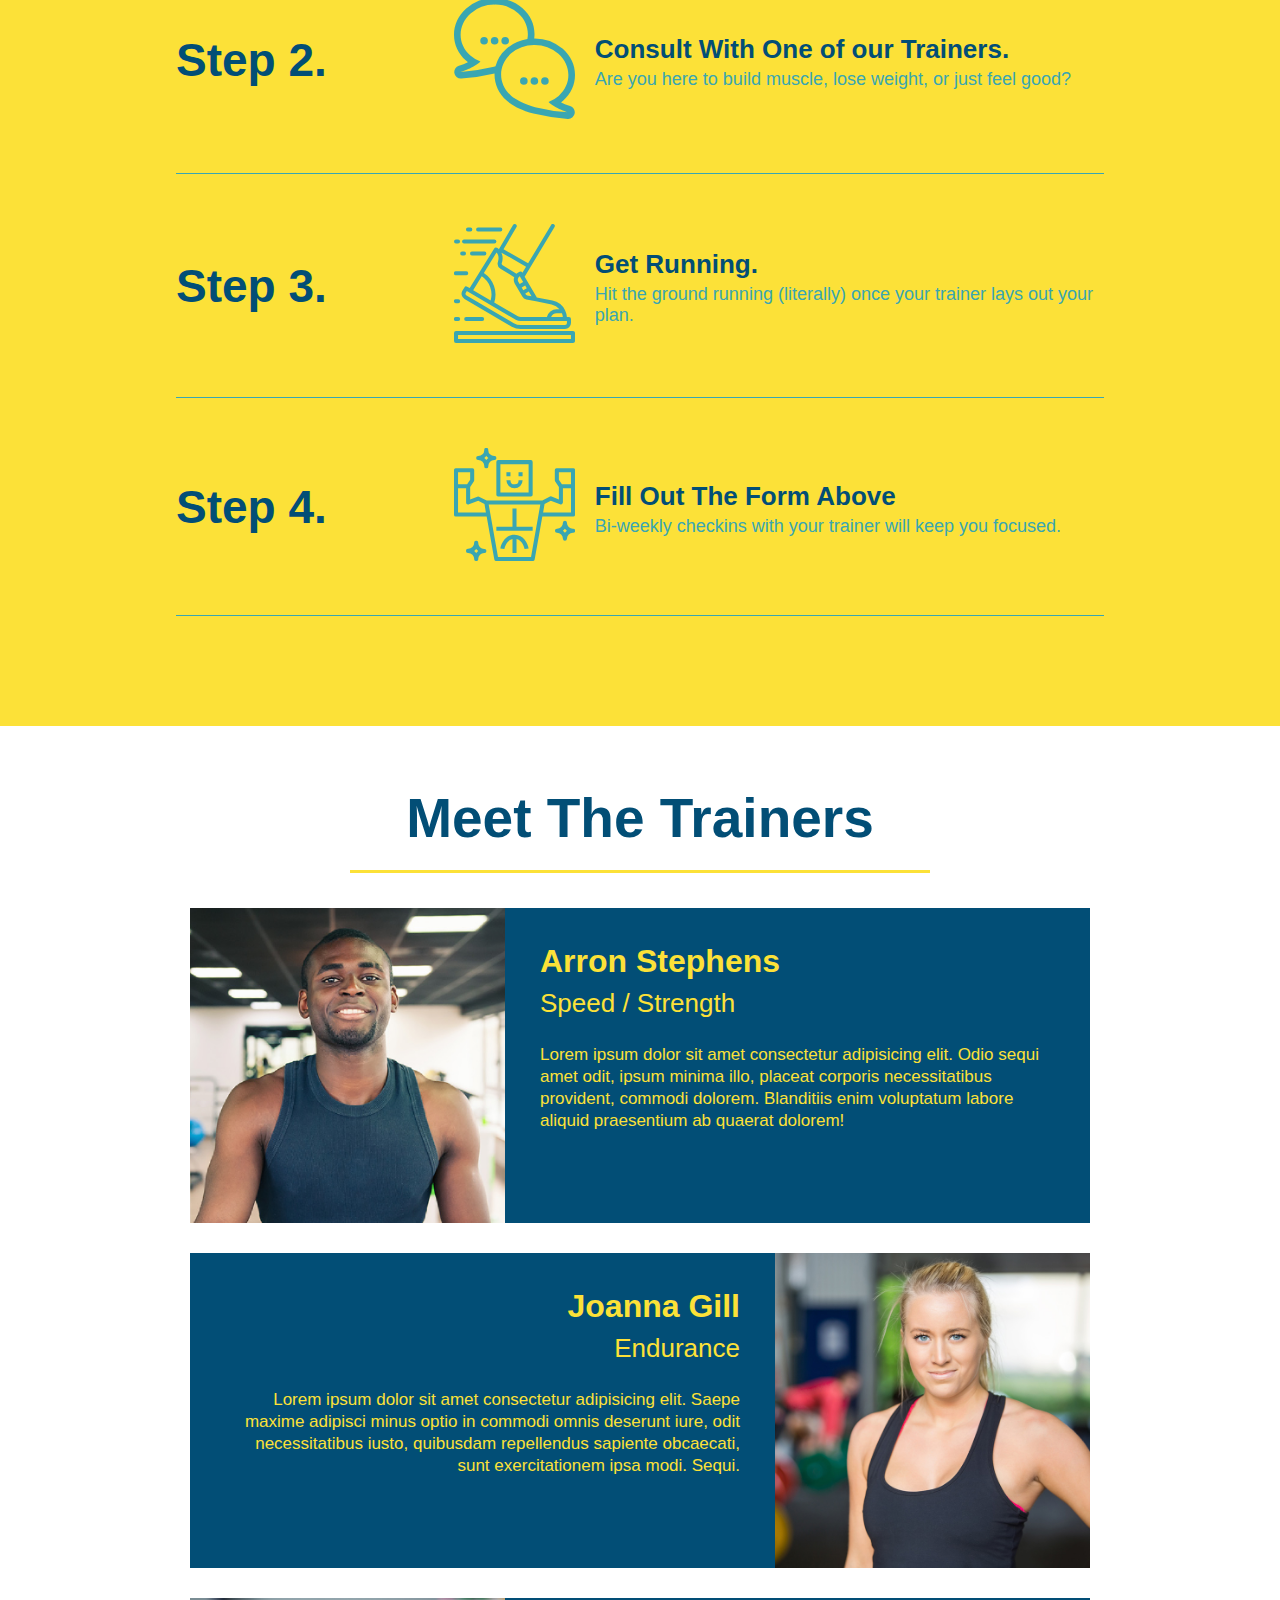
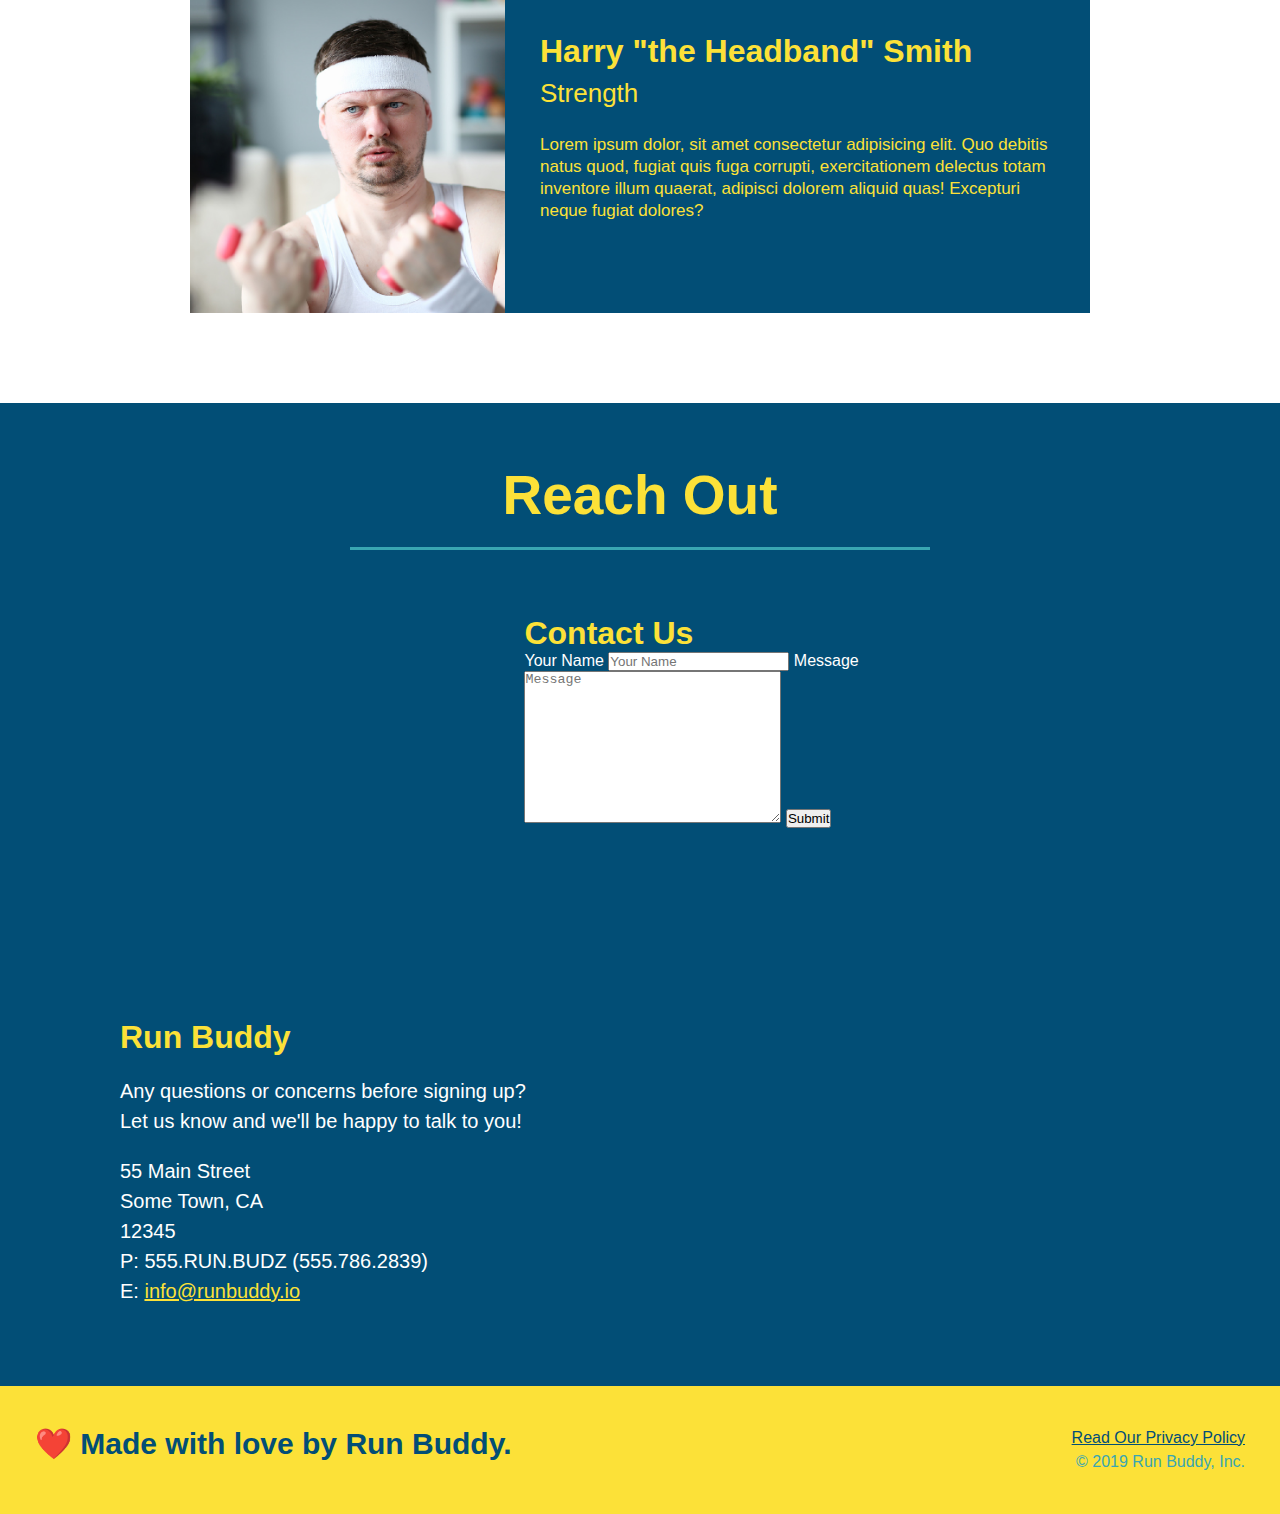
==== commit e9eb1d11: "add flexbox to the steps" ====
--- a/index.html
+++ b/index.html
@@ -100,28 +100,56 @@
                 </h2>
             </div>
             
-            <div>
-                <img src="./assets/images/step-1.svg" alt="" />
-                <h3>Step 1: <span>Fill Out the Form Above.</span></h3>
-                <p>You're already here, so why not?</p>
-            </div>
-
-            <div>
-                <img src="./assets/images/step-2.svg" alt="">
-                <h3>Step: 2: <span>Consult With One of Our Trainers.</span></h3>
-                <p>Are you here to build muscle, lose weight, or just feel good?</p>
-            </div>
-
-            <div>
-                <img src="./assets/images/step-3.svg" alt="">
-                <h3>Step 3: <span>Get Running.</span></h3>
-                <p>Hit the ground running (literally) once your trainer lays out your plan.</p>
-            </div>
-
-            <div>
-                <img src="./assets/images/step-4.svg" alt="">
-                <h3>Step 4: <span>See Results</span></h3>
-                <p>Bi-weekly checkins with your trainer will keep you focused.</p>
+            <div class="step">
+                <h3>Step 1.</h3>
+                <div class="step-info">
+                    <div class="step-img">
+                        <img src="./assets/images/step-1.svg" alt="" />
+                    </div>
+                    <div class="step-text">
+                        <h4>Fill Out The Form Above</h4>
+                        <p>You're already here, so why not?</p>
+                    </div>
+                </div>               
+            </div>
+
+            <div class="step">
+                <h3>Step 2.</h3>
+                <div class="step-info">
+                    <div class="step-img">
+                        <img src="./assets/images/step-2.svg" alt="">
+                    </div>
+                    <div class="step-text">
+                        <h4>Consult With One of our Trainers.</h4>
+                        <p>Are you here to build muscle, lose weight, or just feel good?</p>
+                    </div>
+                </div>              
+            </div>
+
+            <div class="step">
+                <h3>Step 3.</h3>
+                <div class="step-info">
+                    <div class="step-img">
+                        <img src="./assets/images/step-3.svg" alt="">
+                    </div>
+                    <div class="step-text">
+                        <h4>Get Running.</h4>
+                        <p>Hit the ground running (literally) once your trainer lays out your plan.</p>
+                    </div>
+                </div>
+            </div>
+
+            <div class="step">
+                <h3>Step 4.</h3>
+                <div class="step-info">
+                    <div class="step-img">
+                        <img src="./assets/images/step-4.svg" alt="">
+                    </div>
+                    <div class="step-text">
+                        <h4>Fill Out The Form Above</h4>
+                        <p>Bi-weekly checkins with your trainer will keep you focused.</p>
+                    </div>
+                </div> 
             </div>
         </section>
 
--- a/assets/css/style.css
+++ b/assets/css/style.css
@@ -142,28 +142,52 @@
     background: #fce138;
 }
 
-.steps div {
-    margin-bottom: 80px;
-}
-
-.steps img {
-    width: 15%;
-    margin: 10px 0;
-}
-
-.steps h3 {
+.step {
+    margin: 50px auto;
+    padding-bottom: 50px;
+    width: 80%;
+    border-bottom: 1px solid #39a6b2;
+    display: flex;
+    flex-wrap: wrap;
+    align-items: center;
+    justify-content: space-between;
+}
+
+.step h3 {
     color: #024e76;
     font-size: 46px;
-    margin-top: 10px;
-}
-
-.steps p {
+    flex: 1 30%;
+}
+
+.step-info {
+    flex: 2 70%;
+    display: flex;
+    flex-wrap: wrap;
+    align-items: center;
+}
+
+.step-img {
+    flex: 1 12%;
+    margin-right: 20px;
+}
+
+.step-img img {
+    max-width: 100%;
+}
+
+.step-text {
+    flex: 12;
+}
+
+.step-text h4 {
+    font-size: 26px;
+    line-height: 1.5;
+    color: #024e76;
+}
+
+.step-text p {
     color: #39a6b2;
-    font-size: 23px;
-}
-
-.steps span {
-    font-size: 38px;
+    font-size: 18px;
 }
 
 .section-title {
@@ -186,10 +210,6 @@
 /* END WHAT YOU DO STYLES */
 
 /* MEET THE TRAINERS STYLES */
-.trainers {
-    
-}
-
 .trainer {
     width: 900px;
     margin: 0 auto 30px auto;
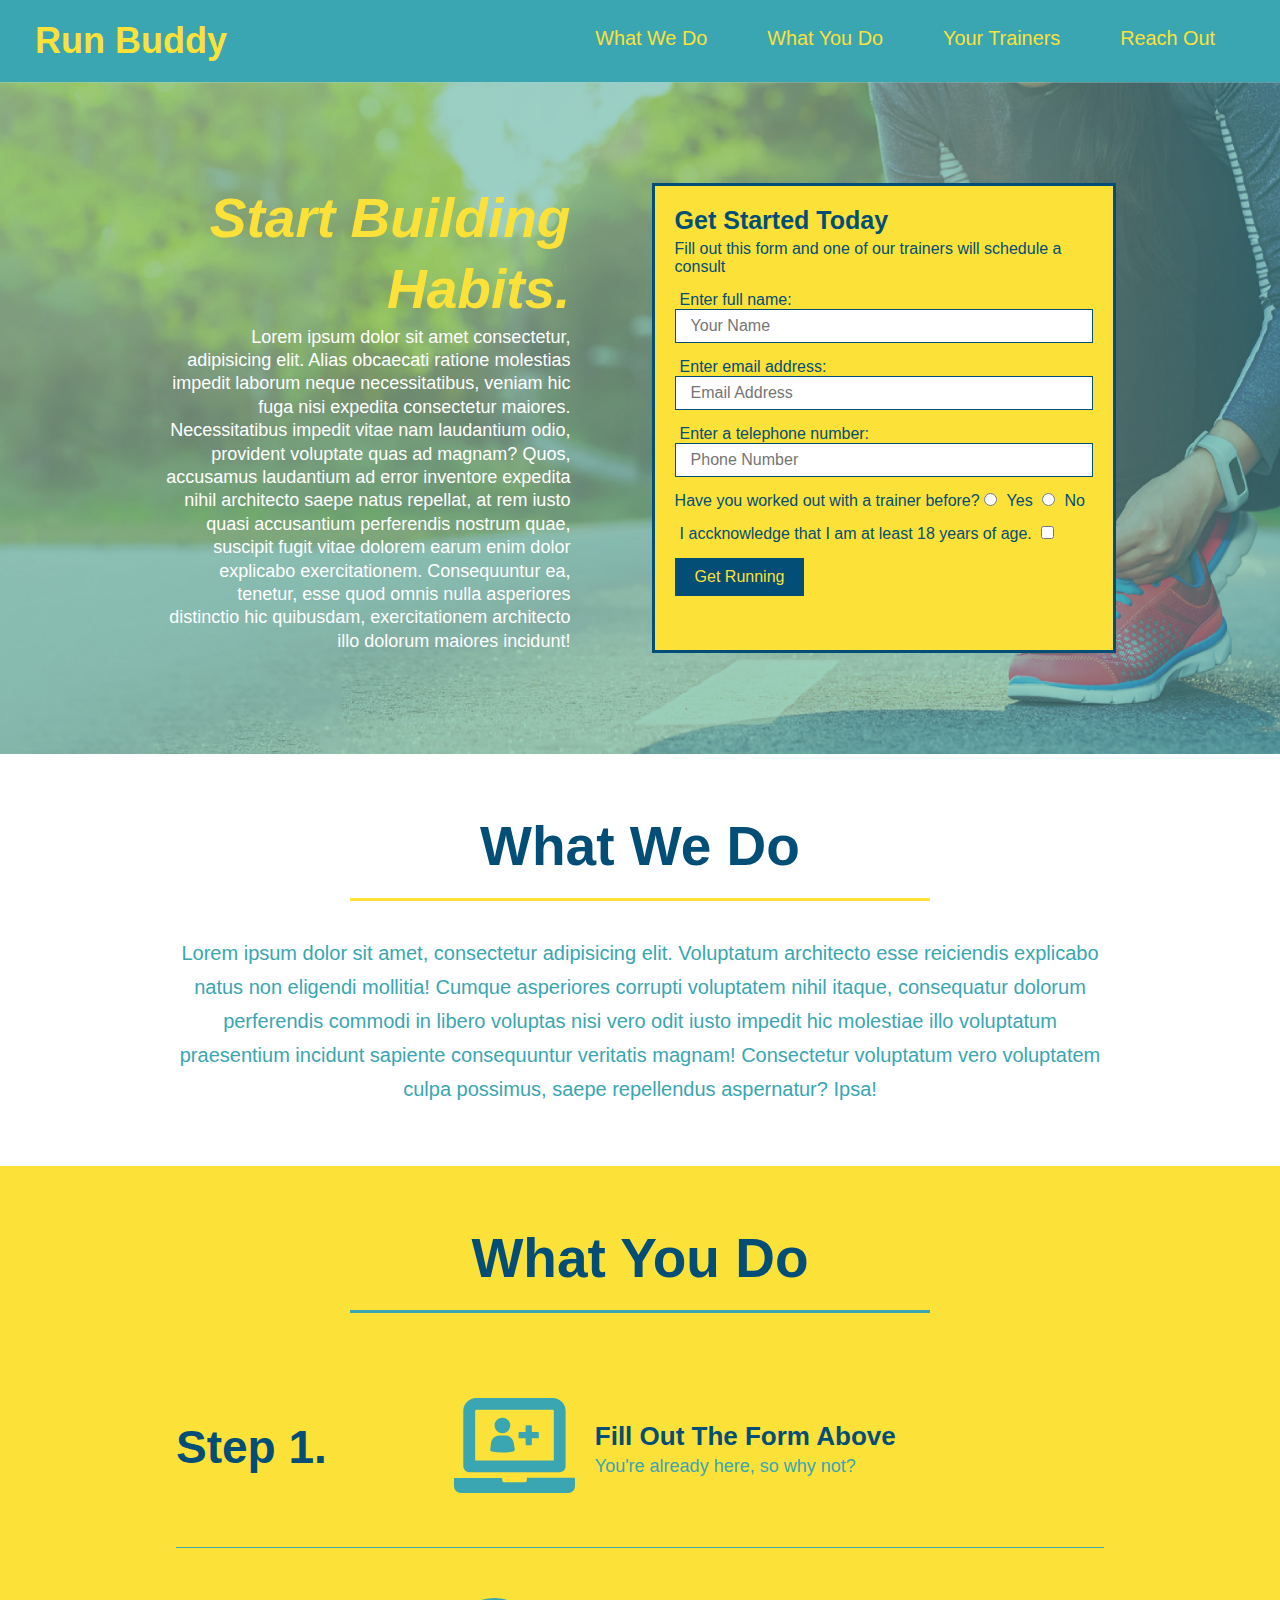
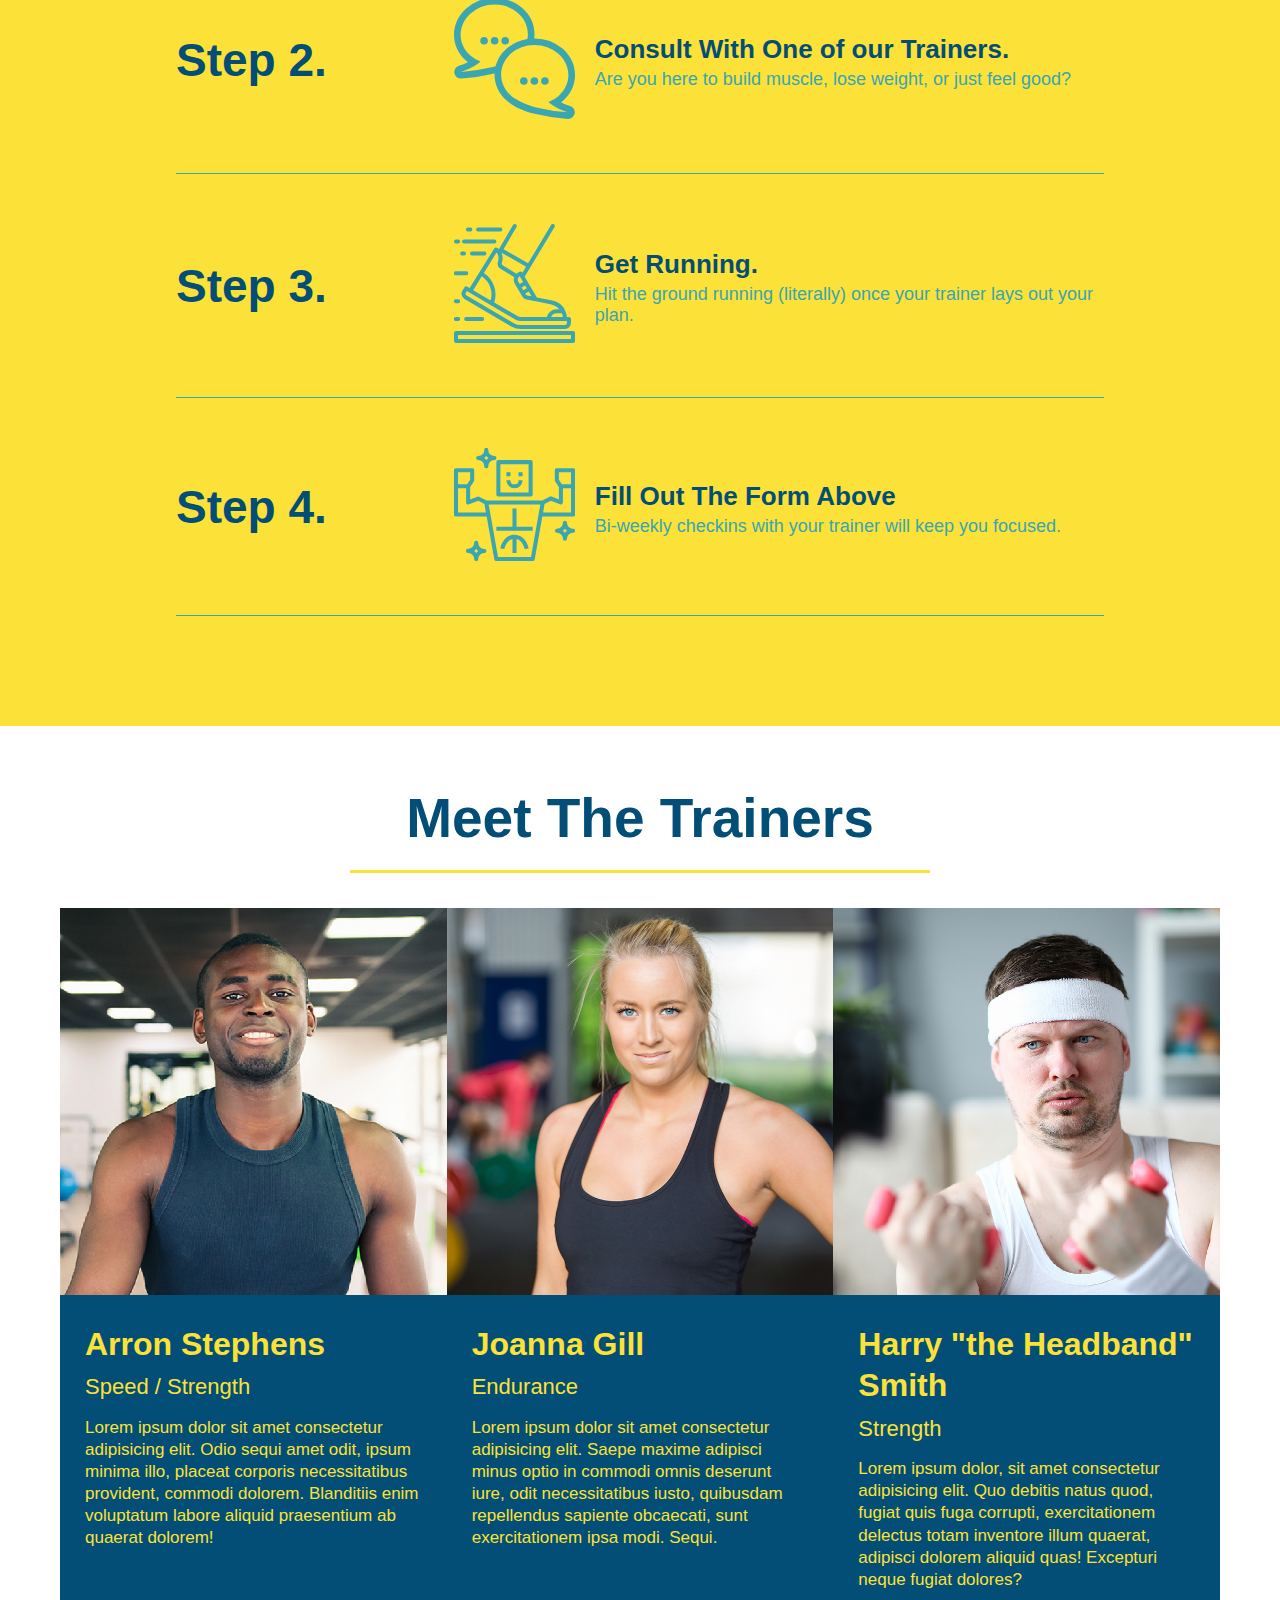
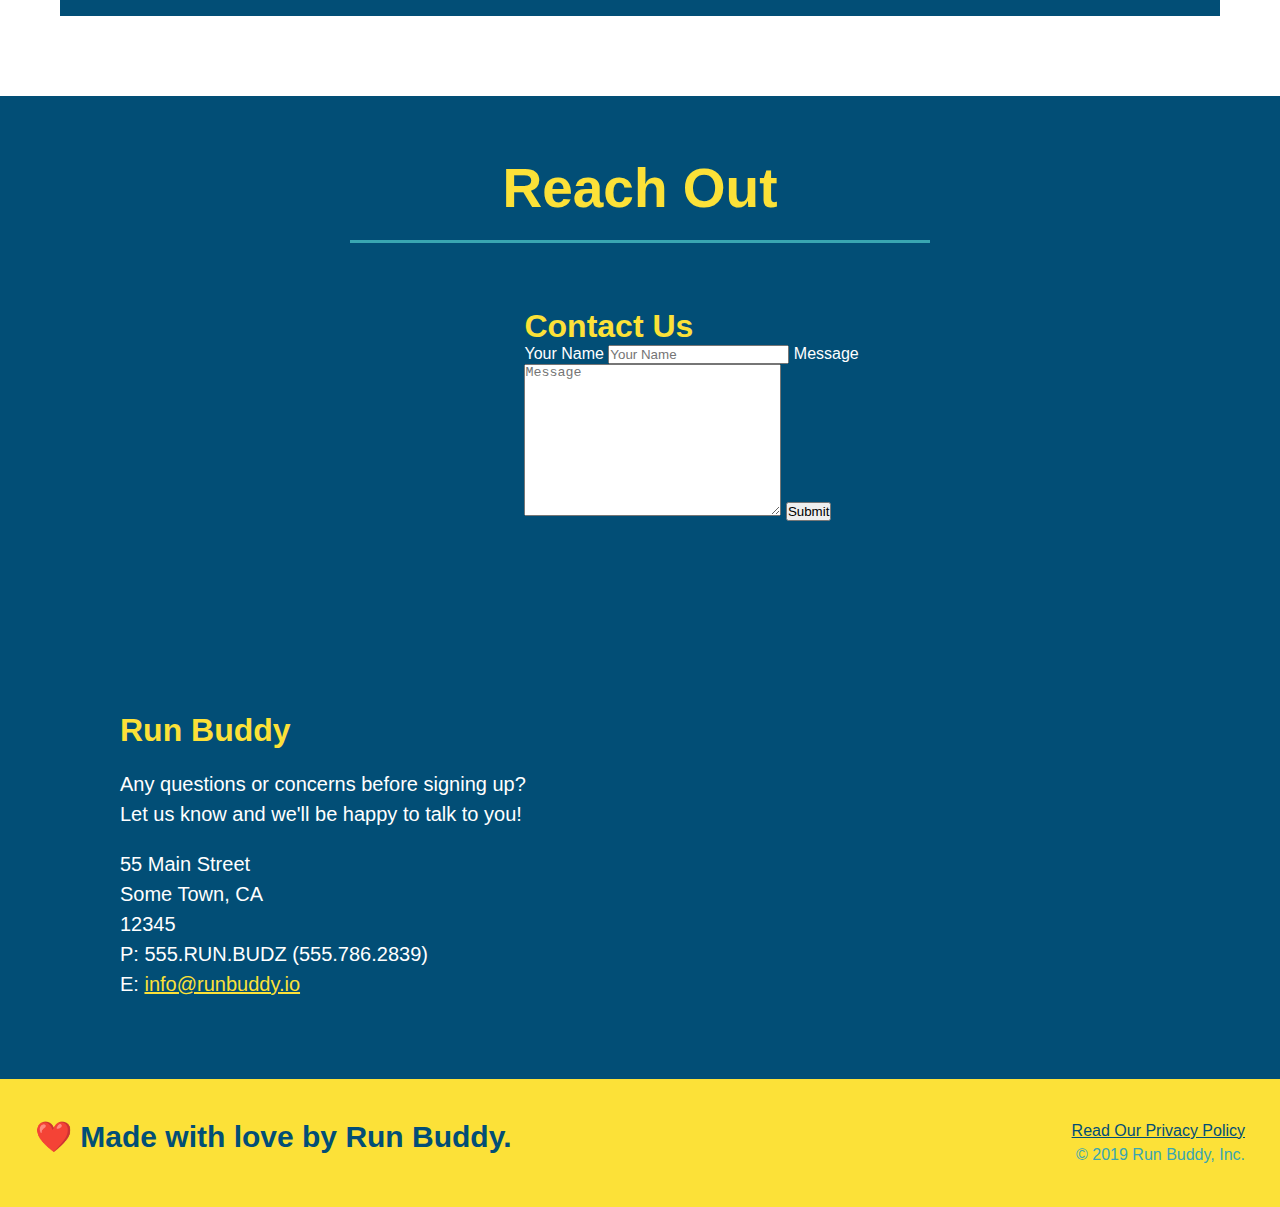
==== commit bf44667e: "add flexbox to trainers section" ====
--- a/index.html
+++ b/index.html
@@ -154,7 +154,7 @@
         </section>
 
         <!-- "MEET THE TRAINERS" SECTION -->
-        <section id="your-trainers" class="trainers">
+        <section id="your-trainers">
             <div class="flex-row">
                 <h2 class="section-title primary-border">
                     Meet The Trainers
@@ -162,38 +162,42 @@
             </div>
             
             <!-- FIRST TRAINER BIO -->
-            <article class="trainer">
-                <img src="./assets/images/trainer-1.jpg" alt="Arron Stephens in his workout clothes, ready to pump iron" />
-                <div class="trainer-bio text-left">
-                    <h3>Arron Stephens</h3>
-                    <h4>Speed / Strength</h4>
-                    <p>
-                        Lorem ipsum dolor sit amet consectetur adipisicing elit. Odio sequi amet odit, ipsum minima illo, placeat corporis necessitatibus provident, commodi dolorem. Blanditiis enim voluptatum labore aliquid praesentium ab quaerat dolorem!
-                    </p>
-                </div>
-            </article>
-            <!-- 2ND TRAINER BIO -->
-            <article class="trainer">
-                <div class="trainer-bio text-right">
-                    <h3>Joanna Gill</h3>
-                    <h4>Endurance</h4>
-                    <p>
-                        Lorem ipsum dolor sit amet consectetur adipisicing elit. Saepe maxime adipisci minus optio in commodi omnis deserunt iure, odit necessitatibus iusto, quibusdam repellendus sapiente obcaecati, sunt exercitationem ipsa modi. Sequi.
-                    </p>
-                </div>
-                <img src="./assets/images/trainer-2.jpg" alt="Joanna Gill cooling off after a workout" />
-            </article>
-            <!-- 3RD TRAINER BIO -->
-            <article class="trainer">
-                <img src="./assets/images/trainer-3.jpg" alt="Harry Smith wearing a headband and lifting comically small pink weights" />
-                <div class="trainer-bio text-left">
-                    <h3>Harry "the Headband" Smith</h3>
-                    <h4>Strength</h4>
-                    <p>
-                        Lorem ipsum dolor, sit amet consectetur adipisicing elit. Quo debitis natus quod, fugiat quis fuga corrupti, exercitationem delectus totam inventore illum quaerat, adipisci dolorem aliquid quas! Excepturi neque fugiat dolores?
-                    </p>
-                </div>
-            </article>
+            <div class="trainers">
+                <article class="trainer">
+                    <img src="./assets/images/trainer-1.jpg" alt="Arron Stephens in his workout clothes, ready to pump iron" />
+                    <div class="trainer-bio">
+                        <h3 class="trainer-name">Arron Stephens</h3>
+                        <h4 class="trainer-role">Speed / Strength</h4>
+                        <p>
+                            Lorem ipsum dolor sit amet consectetur adipisicing elit. Odio sequi amet odit, ipsum minima illo, placeat corporis necessitatibus provident, commodi dolorem. Blanditiis enim voluptatum labore aliquid praesentium ab quaerat dolorem!
+                        </p>
+                    </div>
+                </article>
+                <!-- 2ND TRAINER BIO -->
+                <article class="trainer">
+                    <img src="./assets/images/trainer-2.jpg" alt="Joanna Gill cooling off after a workout" />
+                    <div class="trainer-bio">
+                        <h3 class="trainer-name">Joanna Gill</h3>
+                        <h4 class="trainer-role">Endurance</h4>
+                        <p>
+                            Lorem ipsum dolor sit amet consectetur adipisicing elit. Saepe maxime adipisci minus optio in commodi omnis deserunt iure, odit necessitatibus iusto, quibusdam repellendus sapiente obcaecati, sunt exercitationem ipsa modi. Sequi.
+                        </p>
+                    </div>
+                   
+                </article>
+                <!-- 3RD TRAINER BIO -->
+                <article class="trainer">
+                    <img src="./assets/images/trainer-3.jpg" alt="Harry Smith wearing a headband and lifting comically small pink weights" />
+                    <div class="trainer-bio">
+                        <h3 class="trainer-name">Harry "the Headband" Smith</h3>
+                        <h4 class="trainer-role">Strength</h4>
+                        <p>
+                            Lorem ipsum dolor, sit amet consectetur adipisicing elit. Quo debitis natus quod, fugiat quis fuga corrupti, exercitationem delectus totam inventore illum quaerat, adipisci dolorem aliquid quas! Excepturi neque fugiat dolores?
+                        </p>
+                    </div>
+                </article>
+            </div>
+            
             
         </section>
 
--- a/assets/css/style.css
+++ b/assets/css/style.css
@@ -210,23 +210,28 @@
 /* END WHAT YOU DO STYLES */
 
 /* MEET THE TRAINERS STYLES */
+.trainers {
+    width: 100%;
+    margin: 0 auto;
+    display: flex;
+    flex-wrap: wrap;
+    justify-content: space-around;
+}
+
 .trainer {
-    width: 900px;
-    margin: 0 auto 30px auto;
+    margin: 0 auto 20px auto;
     background: #024e76;
     color: #fce138;
-    overflow: auto;
+    flex: 1;
 }
 
 .trainer img {
-    width: 35%;
-    float: left;
+    width: 100%;
 }
 
 .trainer-bio {
-    padding: 35px;
-    float: left;
-    width: 65%;
+    padding: 25px;
+    line-height: 1.3;
 }
 
 .text-left {
@@ -248,13 +253,12 @@
 
 .trainer-bio h4 {
     font-weight: lighter;
-    font-size: 26px;
-    margin-bottom: 25px;
+    font-size: 22px;
+    margin-bottom: 15px;
 }
 
 .trainer-bio p {
     font-size: 17px;
-    line-height: 1.3;
 }
 /* END MEET THE TRAINERS STYLES */
 
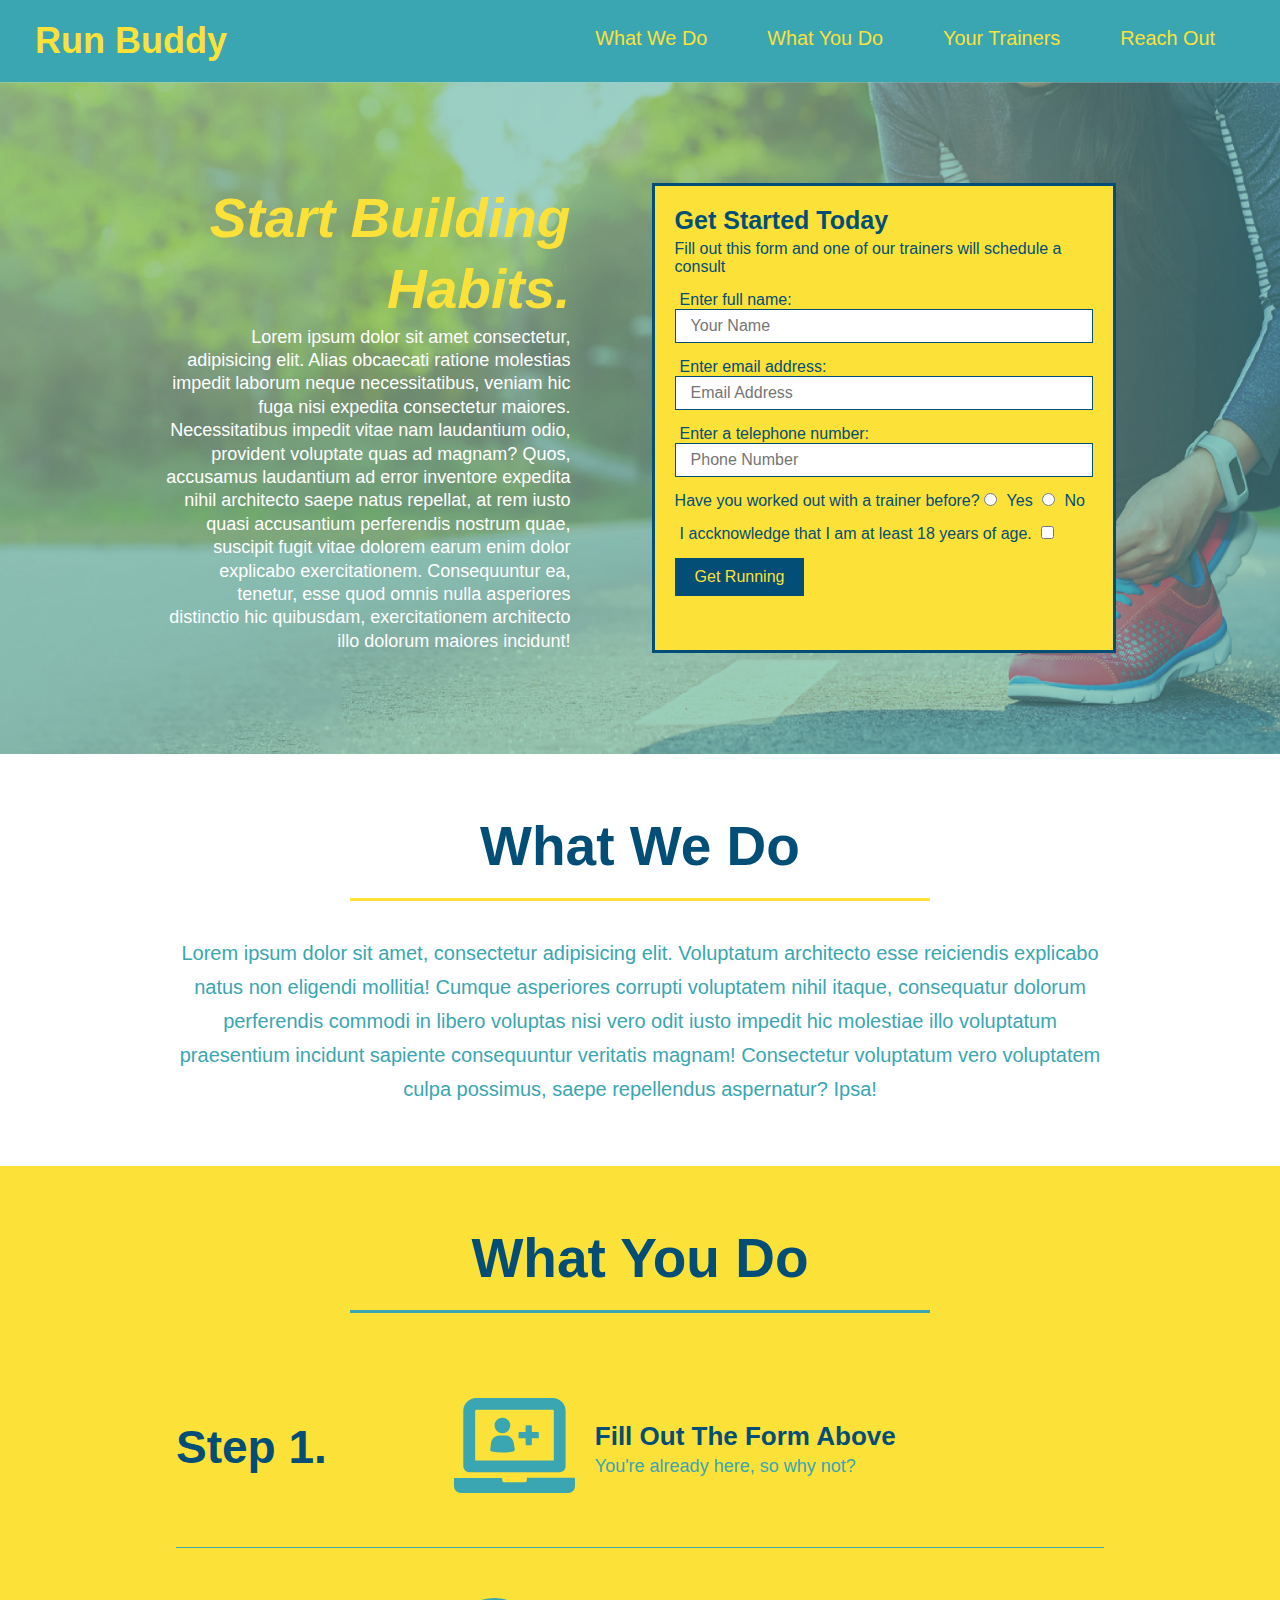
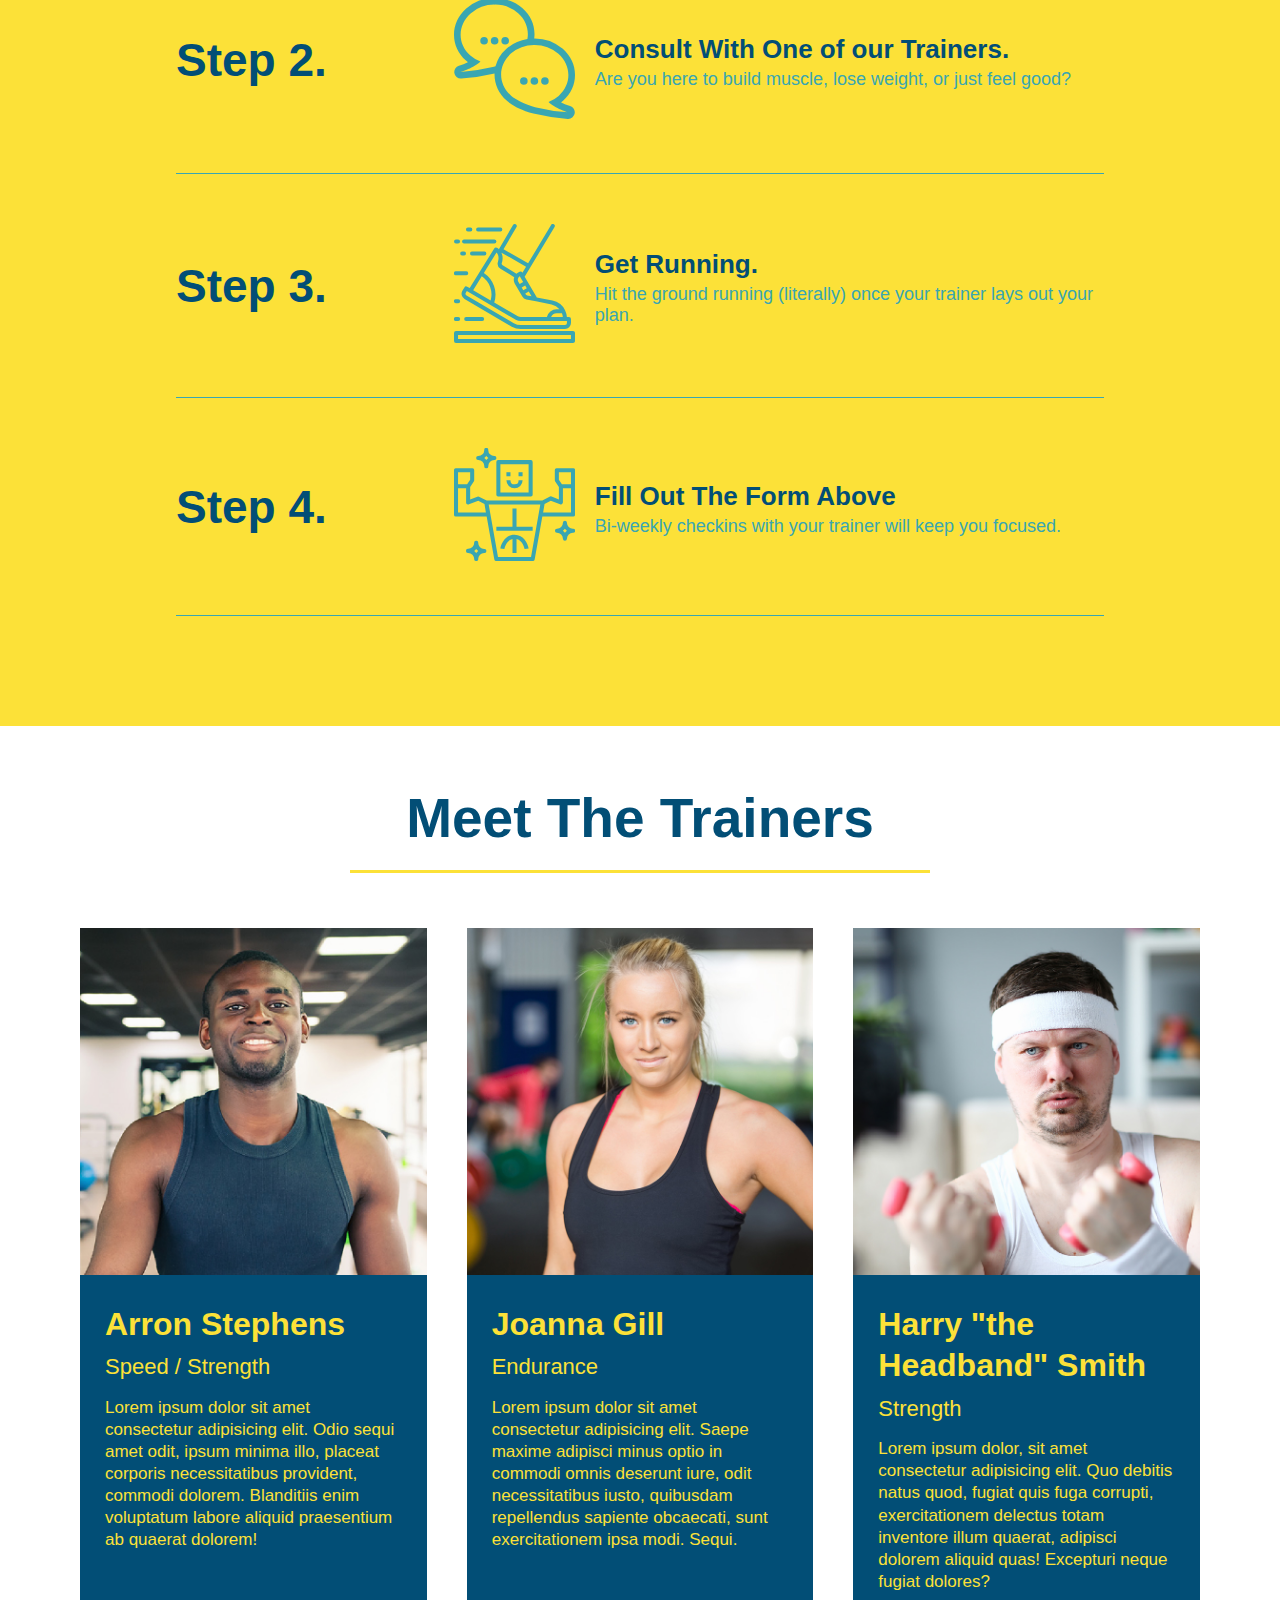
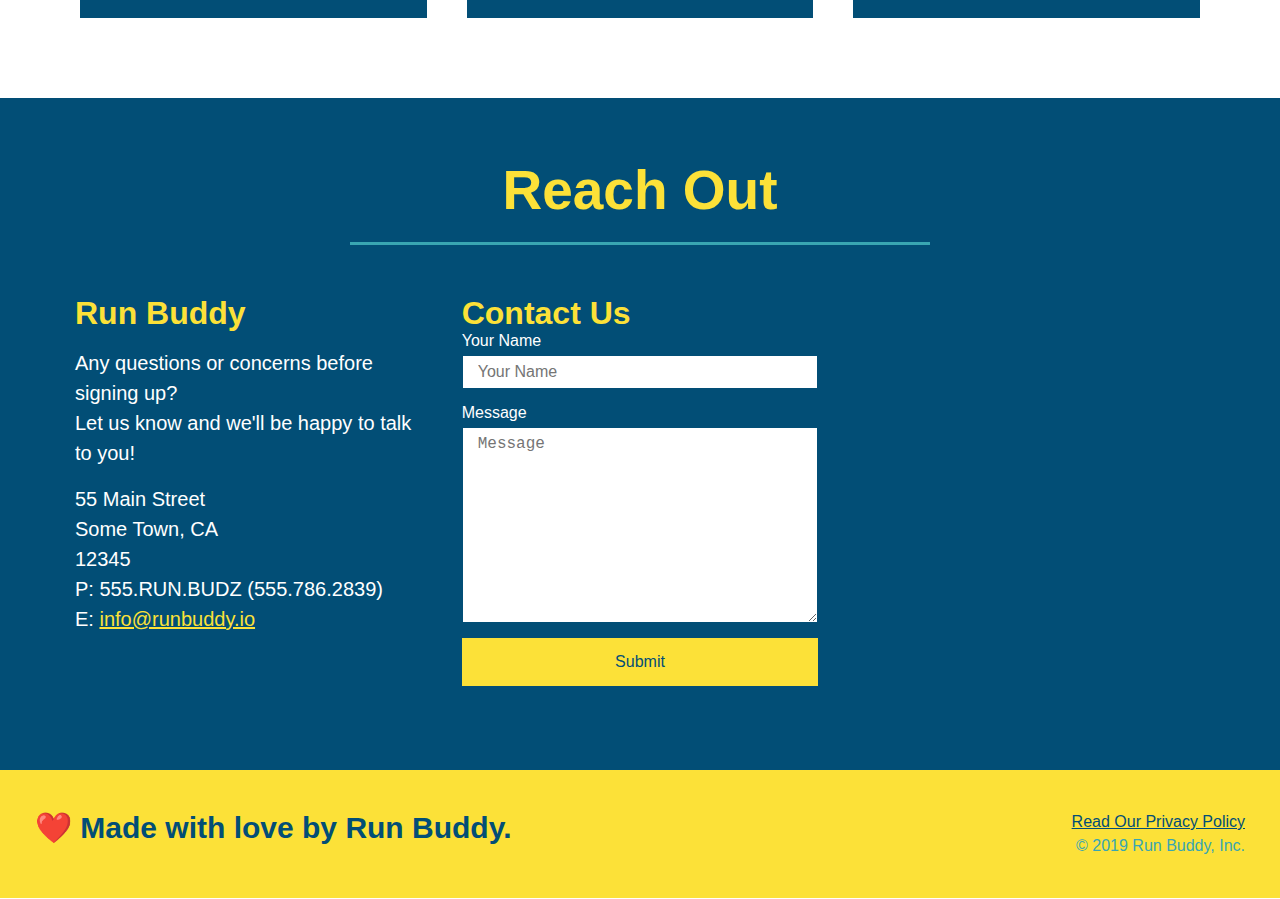
==== commit de7b90fa: "add flexbox to reach out section" ====
--- a/index.html
+++ b/index.html
@@ -196,9 +196,7 @@
                         </p>
                     </div>
                 </article>
-            </div>
-            
-            
+            </div>         
         </section>
 
         <!-- "REACH OUT" SECTION -->
@@ -208,26 +206,6 @@
             </div>
             
             <div class="contact-info">
-                <iframe src="https://www.google.com/maps/embed?pb=!1m18!1m12!1m3!1d3445.1445674864995!2d-97.68457688390697!3d30.28994578179391!2m3!1f0!2f0!3f0!3m2!1i1024!2i768!4f13.1!3m3!1m2!1s0x8644b610b16a3c07%3A0xb50f2441411fa3fe!2s3313%20Touchstone%20St%2C%20Austin%2C%20TX%2078723!5e0!3m2!1sen!2sus!4v1651858765087!5m2!1sen!2sus" 
-                style="border:0;" 
-                allowfullscreen="" 
-                loading="lazy" 
-                referrerpolicy="no-referrer-when-downgrade">
-                </iframe>
-
-                <div class="contact-form">
-                    <h3>Contact Us</h3>
-                    <form>
-                        <label for="contact-name">Your Name</label>
-                        <input type="text" id="contact-name" placeholder="Your Name" />
-
-                        <label for="contact-message">Message</label>
-                        <textarea id="contact-message" cols="30" rows="10" placeholder="Message"></textarea>
-
-                        <button type="submit">Submit</button>
-                    </form>
-                </div>
-
                 <div>
                     <h3>Run Buddy</h3>
                     <p>
@@ -243,6 +221,26 @@
                         E: <a href="mailto:info@runbuddy.io">info@runbuddy.io</a>
                     </address>
                 </div>
+
+                <div class="contact-form">
+                    <h3>Contact Us</h3>
+                    <form>
+                        <label for="contact-name">Your Name</label>
+                        <input type="text" id="contact-name" placeholder="Your Name" />
+
+                        <label for="contact-message">Message</label>
+                        <textarea id="contact-message" cols="30" rows="10" placeholder="Message"></textarea>
+
+                        <button type="submit">Submit</button>
+                    </form>
+                </div>
+
+                <iframe src="https://www.google.com/maps/embed?pb=!1m18!1m12!1m3!1d3445.1445674864995!2d-97.68457688390697!3d30.28994578179391!2m3!1f0!2f0!3f0!3m2!1i1024!2i768!4f13.1!3m3!1m2!1s0x8644b610b16a3c07%3A0xb50f2441411fa3fe!2s3313%20Touchstone%20St%2C%20Austin%2C%20TX%2078723!5e0!3m2!1sen!2sus!4v1651858765087!5m2!1sen!2sus" 
+                style="border:0;" 
+                allowfullscreen="" 
+                loading="lazy" 
+                referrerpolicy="no-referrer-when-downgrade">
+                </iframe>        
             </div>
             
         </section>
--- a/assets/css/style.css
+++ b/assets/css/style.css
@@ -219,7 +219,7 @@
 }
 
 .trainer {
-    margin: 0 auto 20px auto;
+    margin: 20px;
     background: #024e76;
     color: #fce138;
     flex: 1;
@@ -268,21 +268,26 @@
     
 }
 
+.contact-info {
+    display: flex;
+    justify-content: space-between;
+    flex-wrap: wrap;
+}
+
+.contact-info > * {
+    flex: 1;
+    margin: 15px;
+}
+
 .contact h2 {
     color: #fce138;
 }
 
 .contact-info iframe {
-    width: 400px;
     height: 400px;
 }
 
 .contact-info div {
-    width: 410px;
-    display: inline-block;
-    vertical-align: top;
-    text-align: left;
-    margin: 30px 0 0 60px;
     color: white;
 }
 
@@ -292,7 +297,7 @@
 }
 
 .contact-info p, .contact-info address {
-    margin: 20px 0;
+    margin: 16px 0;
     line-height: 1.5;
     font-size: 20px;
     font-style: normal;
@@ -301,6 +306,27 @@
 .contact-info a {
     color: #fce138;
 }
+
+.contact-form input, .contact-form textarea {
+    border: 1px solid #024e76;
+    display: block;
+    padding: 7px 15px;
+    font-size: 16px;
+    color: #024e76;
+    width: 100%;
+    margin-bottom: 15px;
+    margin-top: 5px;
+}
+
+.contact-form button {
+    width: 100%;
+    border: none;
+    background: #fce138;
+    color: #024e76;
+    text-align: center;
+    padding: 15px 0;
+    font-size: 16px;
+}
 /* END REACH OUT STYLES */
 
 /* FOOTER STYLES */
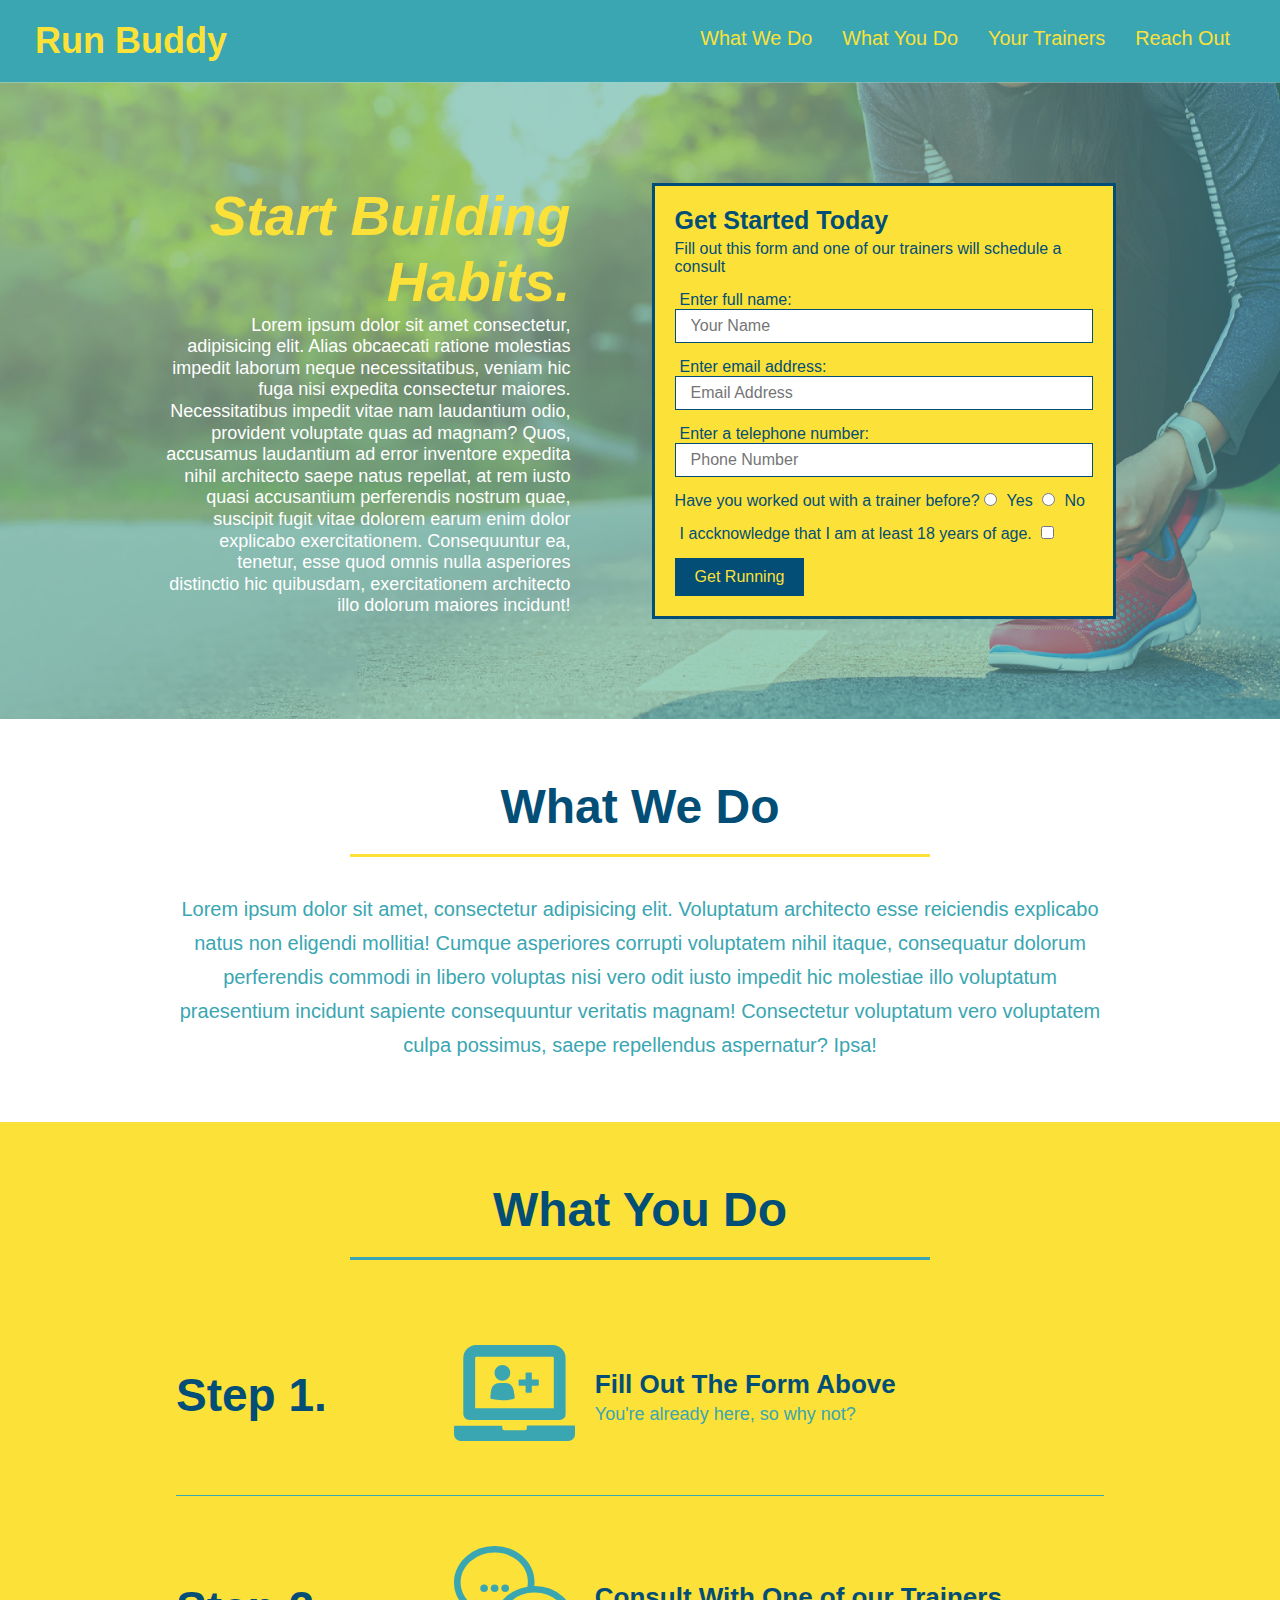
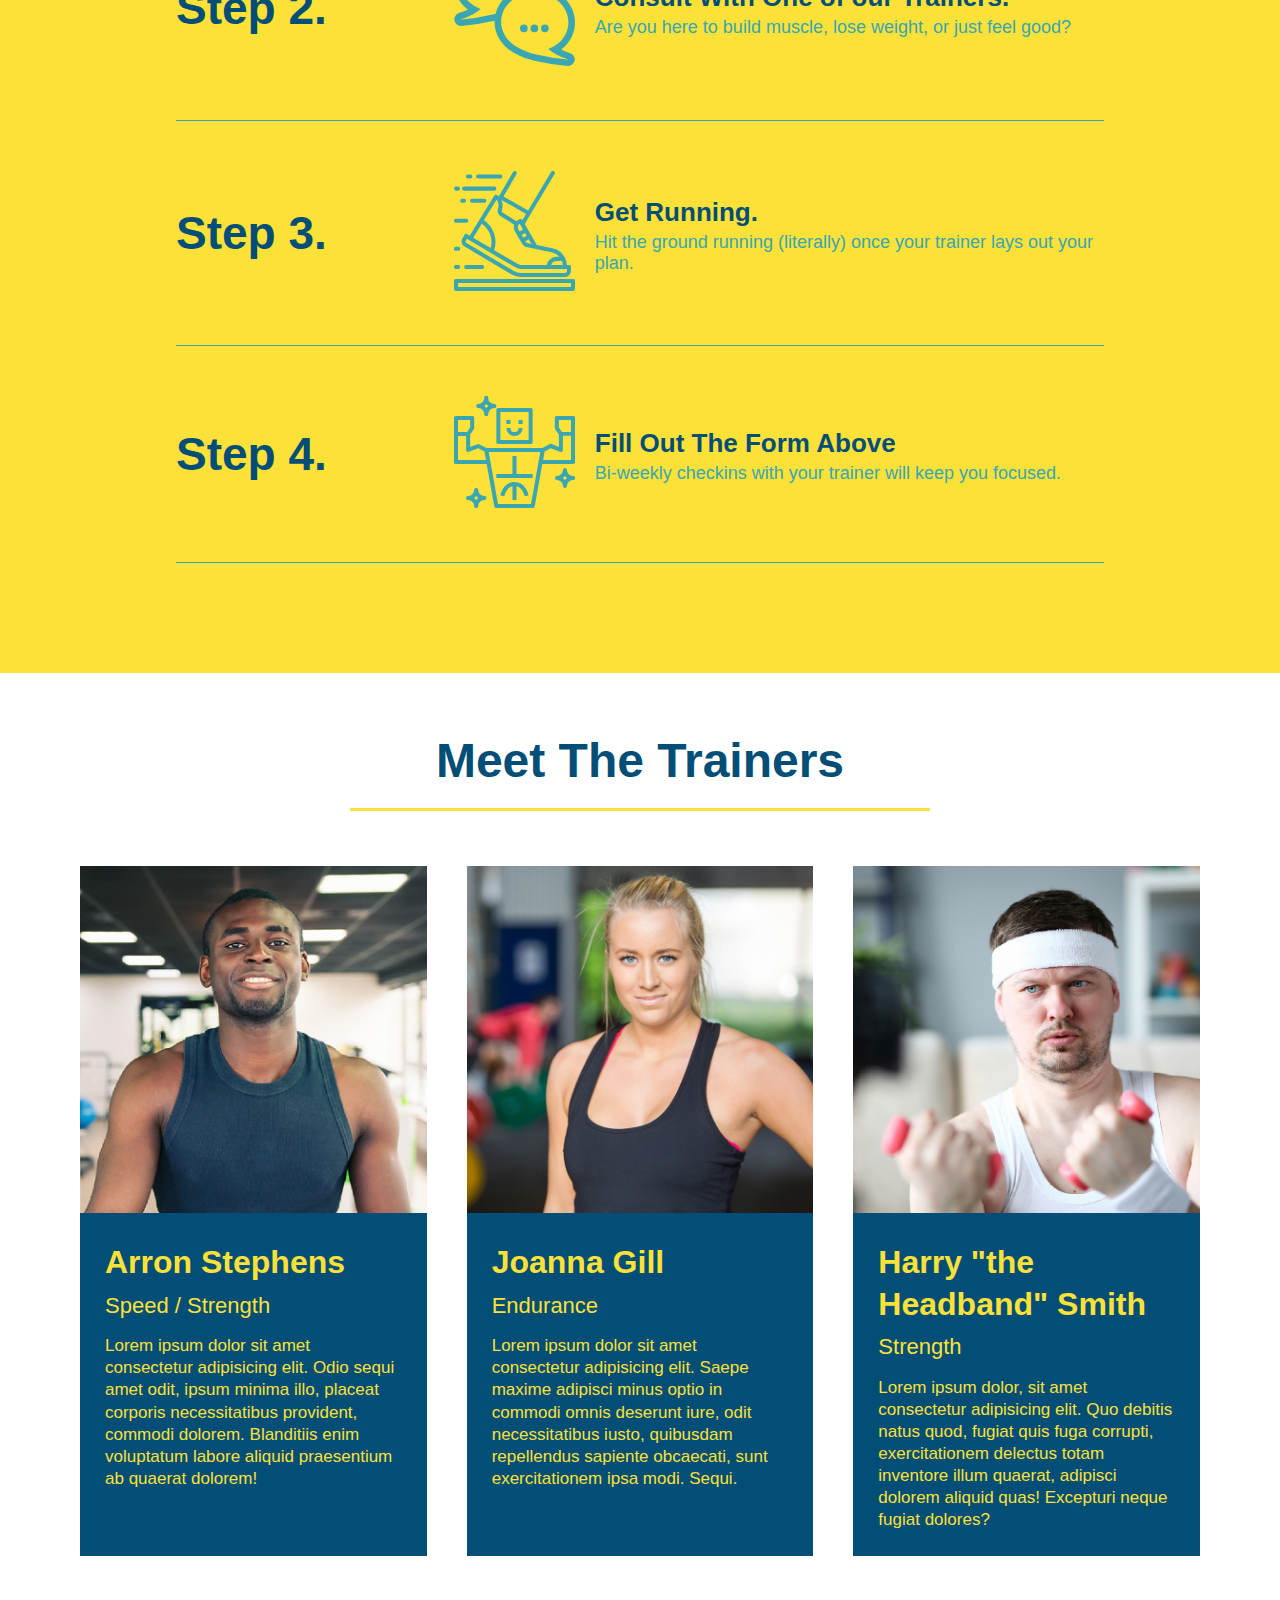
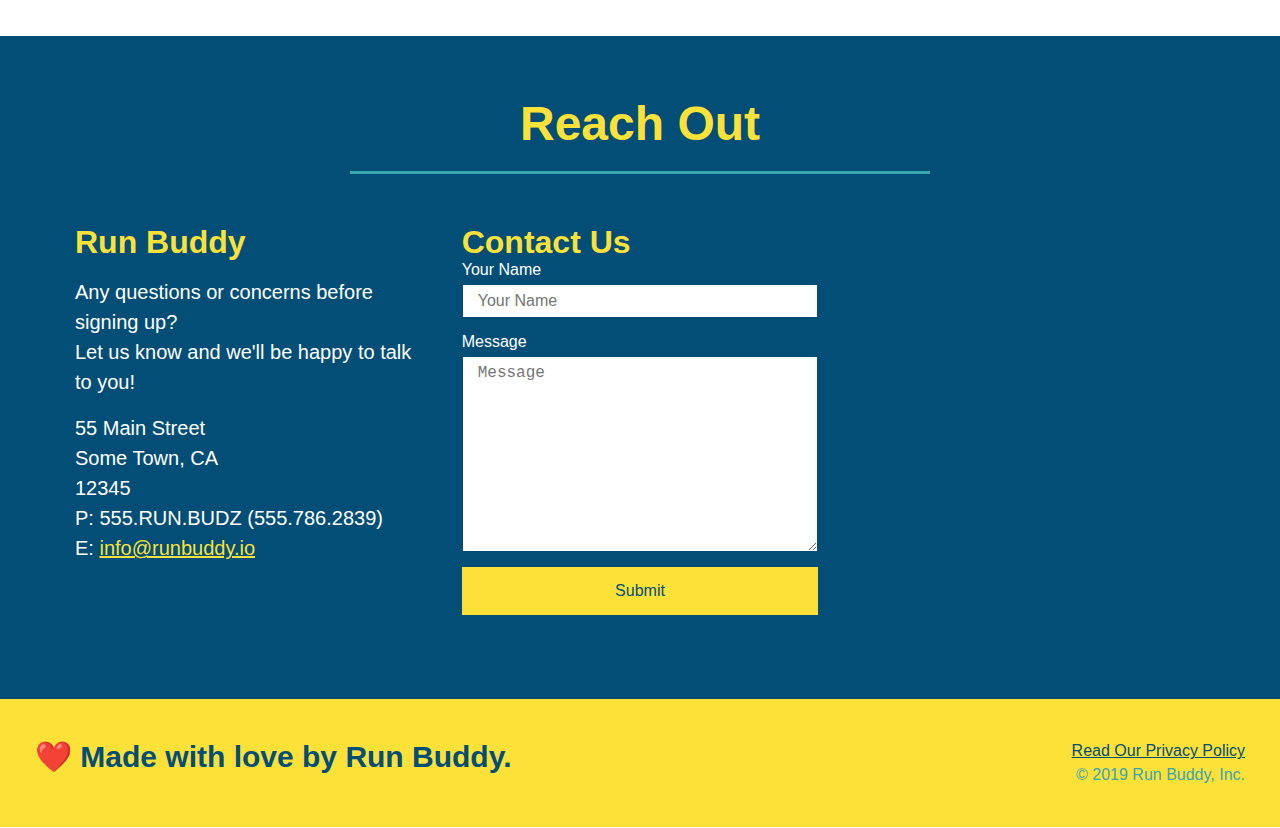
==== commit ab27065e: "add media queries" ====
--- a/index.html
+++ b/index.html
@@ -3,7 +3,7 @@
 <html lang="en">
 
     <head>
-
+        <meta name="viewport" content="width=device-width, initial-scale=1.0" />
         <link rel="stylesheet" href="./assets/css/style.css">
         <meta charset="UTF-8" />
         <title>Run Buddy</title>
--- a/assets/css/style.css
+++ b/assets/css/style.css
@@ -53,7 +53,7 @@
 }
 
 header nav ul li a {
-    margin: 0 30px;
+    padding: 10px 15px;
     font-weight: lighter;
     font-size: 1.55vw;
 }
@@ -67,6 +67,7 @@
     display: flex;
     justify-content: center;
     flex-wrap: wrap;
+    align-items: flex-start;
 }
 
 .hero-cta {
@@ -75,7 +76,7 @@
     margin: 3.5%;
     color: #fff;
     font-size: 18px;
-    line-height: 1.3;
+    line-height: 1.2;
 }
 
 .hero-cta h2 {
@@ -191,7 +192,7 @@
 }
 
 .section-title {
-    font-size: 55px;
+    font-size: 48px;
     color: #024e76;
     border-bottom: 3px solid;  
     padding-bottom: 20px;
@@ -265,7 +266,6 @@
 /* REACH OUT STYLES */
 .contact {
     background-color: #024e76;
-    
 }
 
 .contact-info {
@@ -353,4 +353,22 @@
 footer a {
     color: #024e76;
   }
-  /* END FOOTER STYLES */+  /* END FOOTER STYLES */
+
+  /* MEDIA QUERIES */
+
+  /* MEDIA QUERIES FOR SMALLER DESKTOP SCREENS AND SMALLER */
+  @media screen and (max-width: 980px) {
+      
+  }
+
+  /* MEDIA QUERIES FOR TABLETS AND SMALLER */
+  @media screen and (max-width: 768px) {
+      
+  }
+
+  /* MEDIA QUERIES FOR MOBILE PHONES AND SMALLER */
+  @media screen and (max-width: 575px) {
+      
+  }
+  /* END MEDIA QUERIES */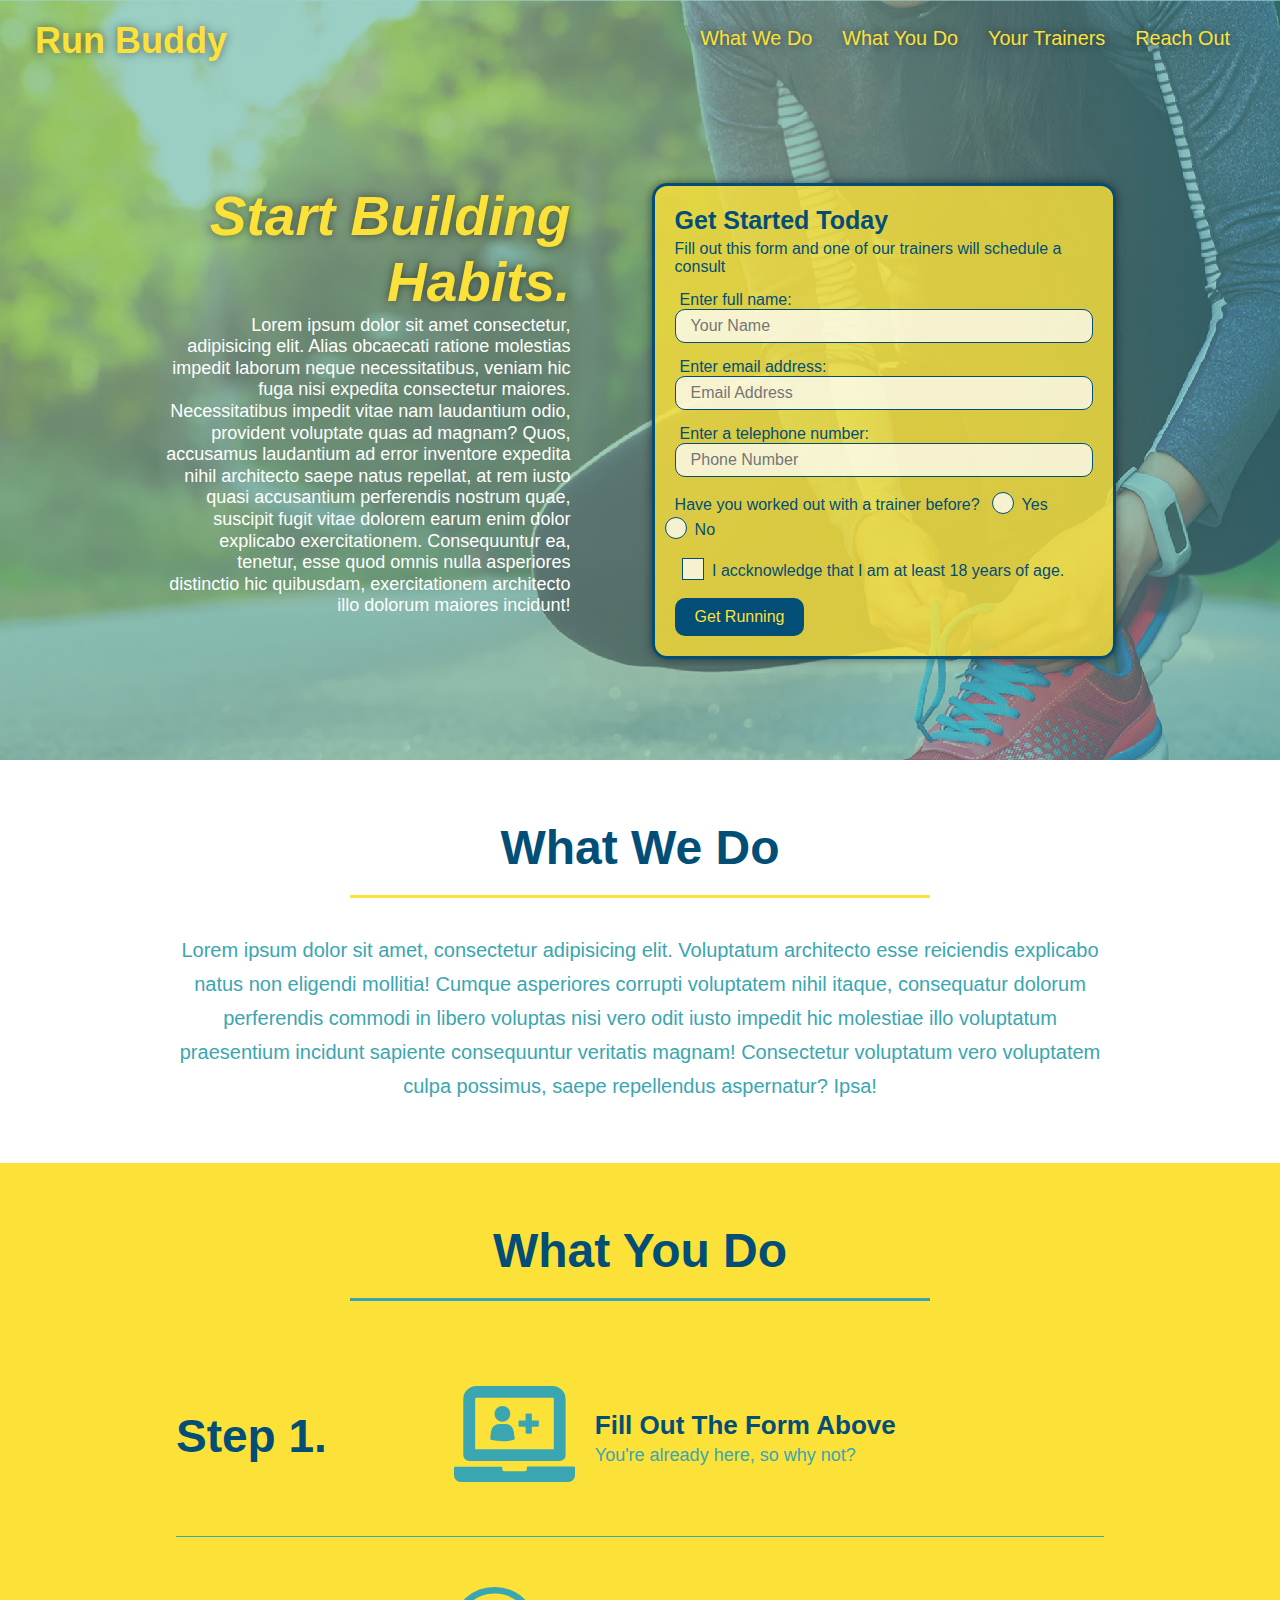
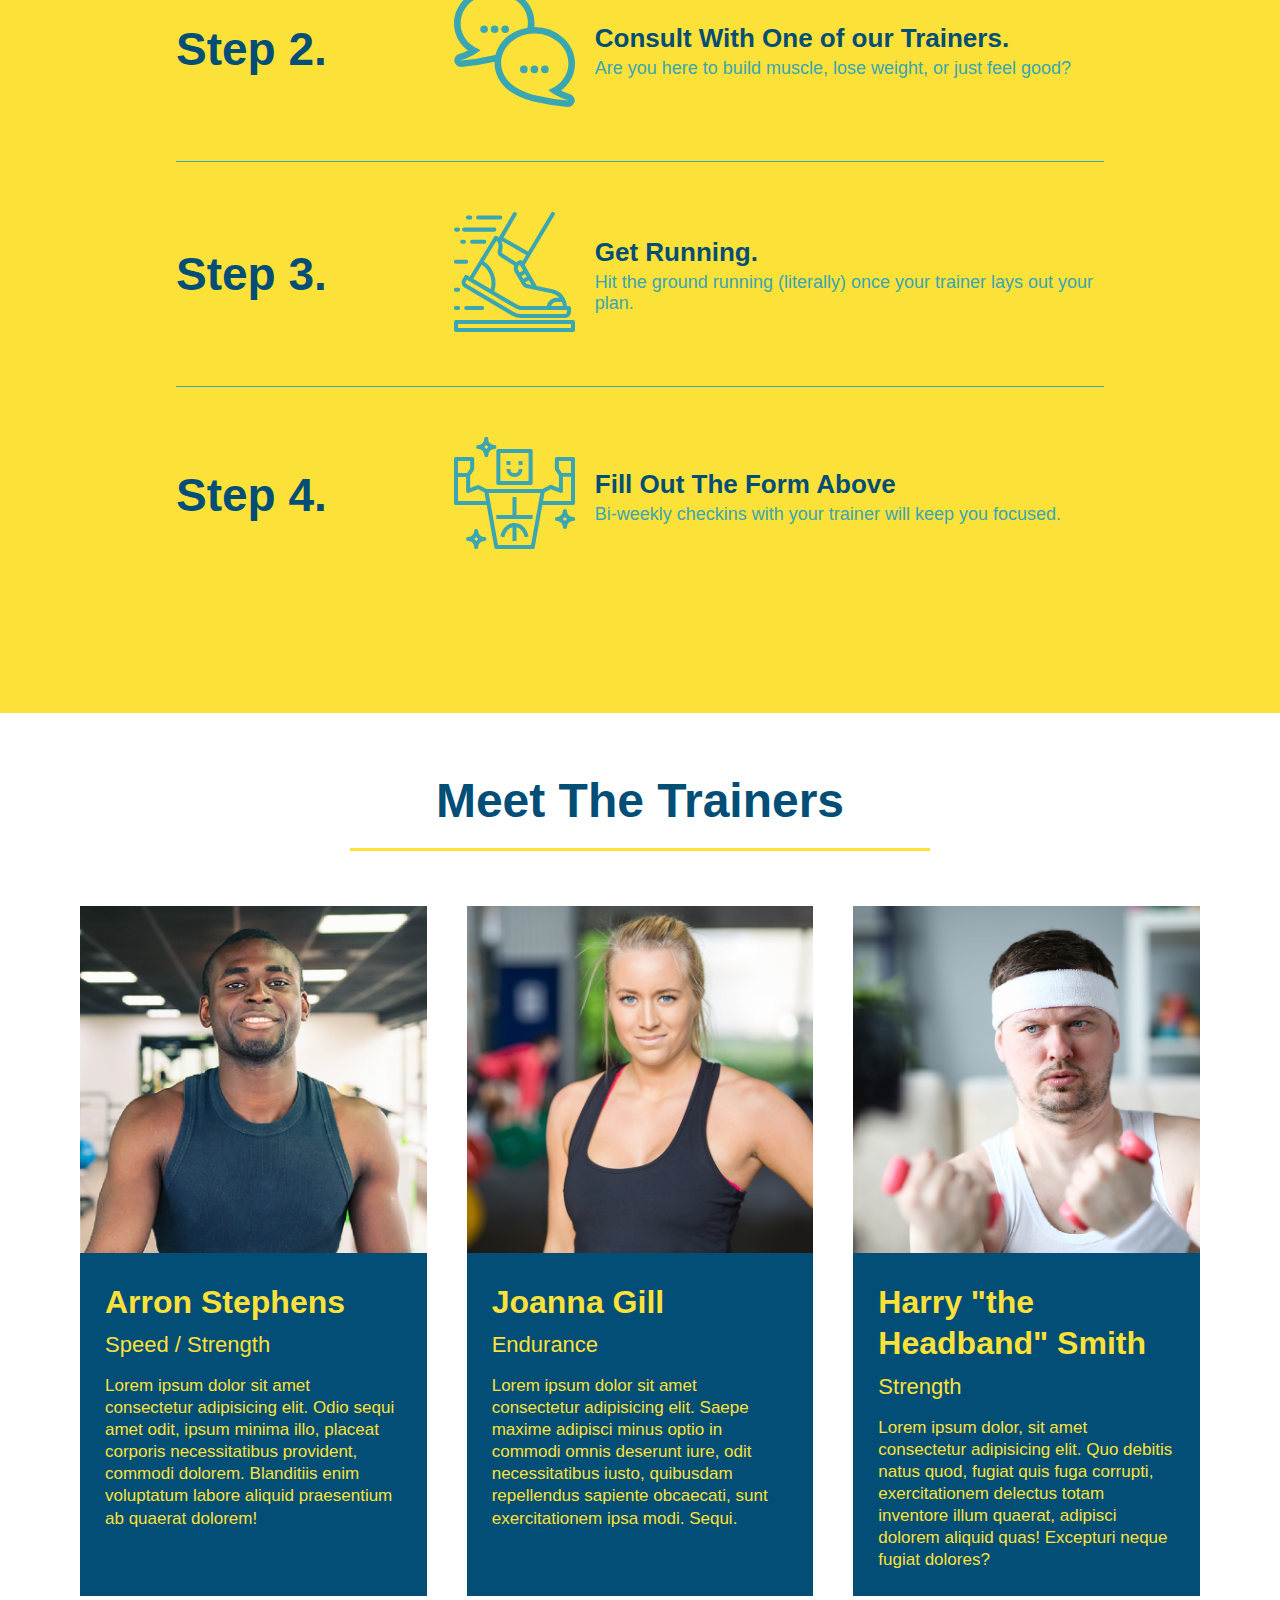
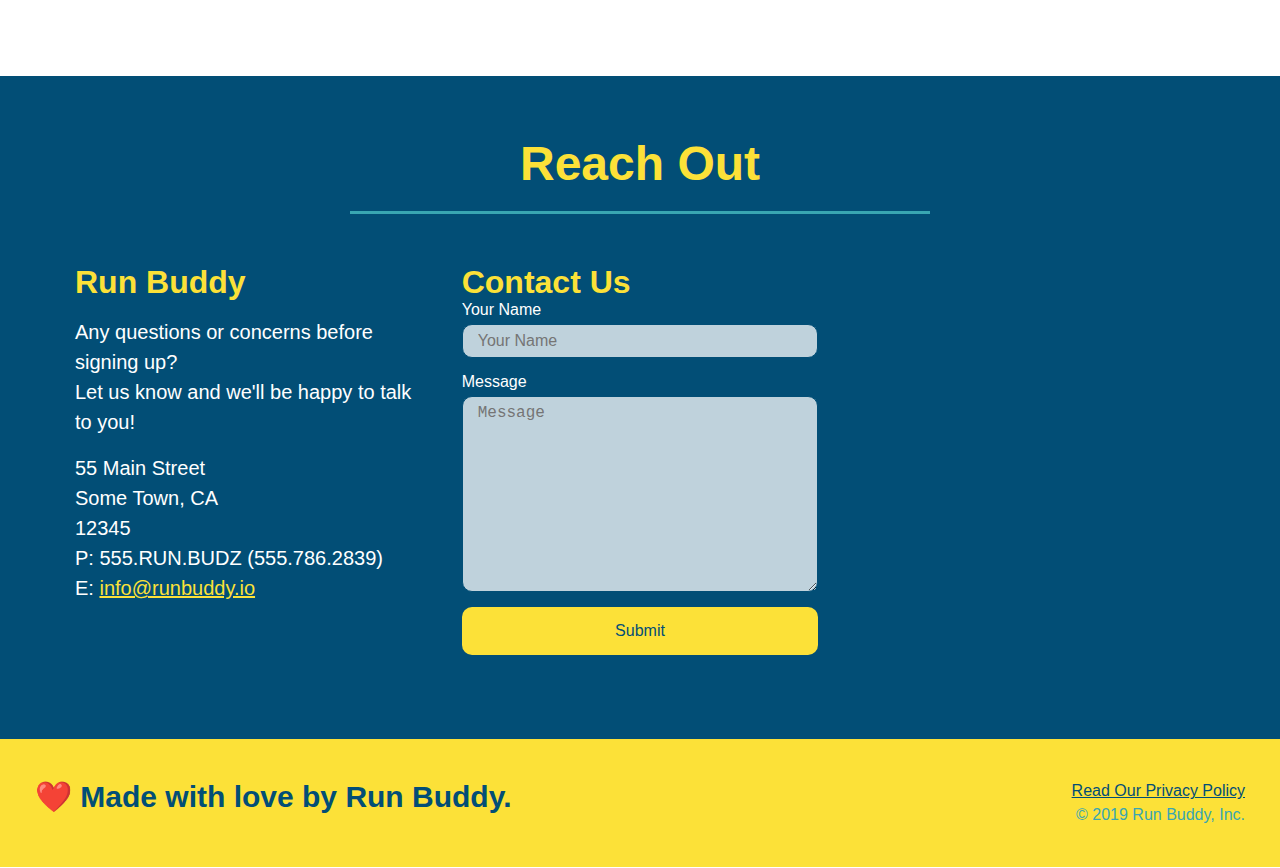
==== commit b0cb02a3: "final css touches" ====
--- a/index.html
+++ b/index.html
@@ -58,17 +58,23 @@
                     <input type="tel" placeholder="Phone Number" name="phone" id="phone" class="form-input"/>
                     <p>
                         Have you  worked out with a trainer before?
-                        <input type="radio" name="trainer-confirm" id="trainer-yes" />
+                        <span class="radio-wrapper">
+                            <input type="radio" name="trainer-confirm" id="trainer-yes" />
                         <label for="trainer-yes">Yes</label>
-
-                        <input type="radio" name="trainer-confirm" id="trainer-no" />
-                        <label for="trainer-no">No</label>
+                        </span>
+                        
+                        <span class="radio-wrapper">
+                            <input type="radio" name="trainer-confirm" id="trainer-no" />
+                            <label for="trainer-no">No</label>
+                        </span>     
                     </p>
                     <p>
-                        <label for="checkbox">
-                            I accknowledge that I am at least 18 years of age.
-                        </label>
-                        <input type="checkbox" name="age-confirm" id="checkbox" />    
+                        <span class="checkbox-wrapper">
+                            <input type="checkbox" name="age-confirm" id="checkbox" />
+                            <label for="checkbox">
+                                I accknowledge that I am at least 18 years of age.
+                            </label>
+                        </span>             
                     </p>
                     <button type="submit">
                         Get Running
--- a/assets/css/style.css
+++ b/assets/css/style.css
@@ -1,3 +1,9 @@
+:root {
+    --primary-color: #fce138;
+    --secondary-color: #024e76;
+    --tertiary-color: #39a6b2;
+}
+
 /* UNIVERSAL STYLES START */
 * {
     margin: 0;
@@ -7,9 +13,11 @@
  /* UNIVERSAL STYLES END */
  
  /* GLOBAL STYLES START */
+
+
 body {
-    color: #39a6b2;
-    font-family: heletica, arial, sans-serif;
+    color: var(--tertiary-color);
+    font-family: helvetica, arial, sans-serif;
 }
 
 section {
@@ -20,22 +28,30 @@
 /* APPLY STYLES TO THE HEADER */
 header {
     padding: 20px 35px;
-    background-color: #39a6b2;
+    background-color: var(--tertiary-color);
     display: flex;
     justify-content: space-between;
     flex-wrap: wrap;
+    position: -webkit-sticky;
+    position: sticky;
+    top: 0;
+    background-image: url('../images/hero-bg.jpg');
+    background-size: cover;
+    background-position: 80%;
+    background-attachment: fixed;
+    z-index: 9999;
 }
 
 header h1 {
     font-weight: bold;
     font-size: 36px;
-    color: #fce138;
+    color: var(--primary-color);
     margin: 0;
-
+    text-shadow: 0 0 10px rgba(0,0,0,0.5);
 }
 
 header a {
-    color: #fce138;
+    color: var(--primary-color);
     text-decoration: none;
 }
 
@@ -56,6 +72,14 @@
     padding: 10px 15px;
     font-weight: lighter;
     font-size: 1.55vw;
+    text-shadow: 0 0 10px rgba(0,0,0,0.5);
+}
+
+header nav ul li a:hover {
+    background: var(--primary-color);
+    color:  var(--secondary-color);
+    border-radius: 15px;
+    text-shadow: none;
 }
 /* END HEADER STYLES */
 
@@ -63,11 +87,12 @@
 .hero {
     background-image: url('../images/hero-bg.jpg');
     background-size: cover;
-    background-position: center;
+    background-position: 80%;
     display: flex;
     justify-content: center;
     flex-wrap: wrap;
     align-items: flex-start;
+    background-attachment: fixed;
 }
 
 .hero-cta {
@@ -82,16 +107,19 @@
 .hero-cta h2 {
     font-style: italic;
     font-size: 55px;
-    color: #fce138;
+    color: var(--primary-color);
+    text-shadow: 0 0 10px rgba(0,0,0,0.5);
 }
 
 .hero-form {
-    color: #024e76;
+    color: var(--secondary-color);
     padding: 20px;
-    background-color: #fce138;
-    border: solid 3px #024e76;
+    background-color: rgba(252,225,56,0.8);
+    border: solid 3px var(--secondary-color);
     width: 40%;
     margin: 3.5%;
+    box-shadow: 0 0 10px rgba(0,0,0,0.5);
+    border-radius: 15px;
 }
 
 .hero-form h3 {
@@ -104,32 +132,102 @@
 }
 
 .form-input {
-    border: 1px solid #024e76;
+    border: 1px solid var(--secondary-color);
     display: block;
     padding: 7px 15px;
     font-size: 16px;
-    color: #024e76;
+    color: var(--secondary-color);
     width: 100%;
     margin-bottom: 15px;
+    border-radius: 10px;
+    background-color: rgba(255,255,255,0.75);
+}
+
+.form-input:focus {
+    background-color: rgba(255,255,255,1);
+    outline: none;
 }
 
 .hero-form label {
     margin: 0 5px;
 }
 
+.checkbox-wrapper input, .radio-wrapper input {
+    opacity: 0;
+}
+
+.checkbox-wrapper label, .radio-wrapper label {
+    position: relative;
+    left: 10px;
+    margin: 10px;
+    line-height: 1.6;
+}
+
+.checkbox-wrapper label::before, .radio-wrapper label::before {
+    content: "";
+    height: 20px;
+    width: 20px;
+    background: rgba(255,255,255,0.75);
+    border: 1px solid var(--secondary-color);
+    position: absolute;
+    top: -4px;
+    left: -30px;
+}
+
+.radio-wrapper label::before {
+    border-radius: 50%;
+}
+
+.radio-wrapper label::after {
+    content: "";
+    width: 20px;
+    height: 20px;
+    border-radius: 50%;
+    background: var(--secondary-color);
+    position: absolute;
+    left: -29px;
+    top: -3px;
+    background-image: radial-gradient(circle, var(--tertiary-color), var(--secondary-color));
+}
+
+.checkbox-wrapper label::after {
+    content: "";
+    height: 6px;
+    width: 14px;
+    border-left: 2px solid var(--secondary-color);
+    border-bottom: 2px solid var(--secondary-color);
+    position: absolute;
+    left: -26px;
+    top: 1px;
+    transform: rotate(-58deg);
+}
+
+.checkbox-wrapper input + label::after, .radio-wrapper input + label::after {
+    content: none;
+}
+
+.checkbox-wrapper input:checked + label::after, .radio-wrapper input:checked + label::after{
+    content: "";
+}
+
 .hero-form button {
-    color: #fce138;
-    background-color: #024e76;
+    color: var(--primary-color);
+    background-color: var(--secondary-color);
     border: none;
     padding: 10px 20px;
     font-size: 16px;
+    border-radius: 10px;
+}
+
+.hero-form button:hover {
+    background-color: var(--tertiary-color);
 }
 /* END HERO/JUMBOTRON STYLES */
 
 /* WHAT WE DO STYLES */
 .intro p {
     line-height: 1.7;
-    color: #39a6b2;
+    color: var(--tertiary-color);
     width: 80%;
     font-size: 20px;
     margin: 0 auto;
@@ -140,22 +238,25 @@
 /* WHAT YOU DO STYLES */
 .steps {
     
-    background: #fce138;
+    background: var(--primary-color);
 }
 
 .step {
     margin: 50px auto;
     padding-bottom: 50px;
     width: 80%;
-    border-bottom: 1px solid #39a6b2;
     display: flex;
     flex-wrap: wrap;
     align-items: center;
     justify-content: space-between;
 }
 
+.step:not(:last-child) {
+    border-bottom: 1px solid var(--tertiary-color);
+}
+
 .step h3 {
-    color: #024e76;
+    color: var(--secondary-color);
     font-size: 46px;
     flex: 1 30%;
 }
@@ -183,17 +284,17 @@
 .step-text h4 {
     font-size: 26px;
     line-height: 1.5;
-    color: #024e76;
+    color: var(--secondary-color);
 }
 
 .step-text p {
-    color: #39a6b2;
+    color: var(--tertiary-color);
     font-size: 18px;
 }
 
 .section-title {
     font-size: 48px;
-    color: #024e76;
+    color: var(--secondary-color);
     border-bottom: 3px solid;  
     padding-bottom: 20px;
     text-align: center;
@@ -202,11 +303,11 @@
 }
 
 .primary-border {
-    border-color: #fce138;
+    border-color: var(--primary-color);
 }
 
 .secondary-border {
-    border-color:#39a6b2;
+    border-color:var(--tertiary-color);
 }
 /* END WHAT YOU DO STYLES */
 
@@ -221,8 +322,8 @@
 
 .trainer {
     margin: 20px;
-    background: #024e76;
-    color: #fce138;
+    background: var(--secondary-color);
+    color: var(--primary-color);
     flex: 1;
 }
 
@@ -265,7 +366,7 @@
 
 /* REACH OUT STYLES */
 .contact {
-    background-color: #024e76;
+    background-color: var(--secondary-color);
 }
 
 .contact-info {
@@ -280,7 +381,7 @@
 }
 
 .contact h2 {
-    color: #fce138;
+    color: var(--primary-color);
 }
 
 .contact-info iframe {
@@ -292,7 +393,7 @@
 }
 
 .contact-info h3 {
-    color: #fce138;
+    color: var(--primary-color);
     font-size: 32px;
 }
 
@@ -304,34 +405,47 @@
 }
 
 .contact-info a {
-    color: #fce138;
+    color: var(--primary-color);
 }
 
 .contact-form input, .contact-form textarea {
-    border: 1px solid #024e76;
+    border: 1px solid var(--secondary-color);
     display: block;
     padding: 7px 15px;
     font-size: 16px;
-    color: #024e76;
+    color: var(--secondary-color);
     width: 100%;
     margin-bottom: 15px;
     margin-top: 5px;
+    border-radius: 10px;
+    background-color: rgba(255,255,255,0.75);
+}
+
+.contact-form input:focus, .contact-form textarea:focus {
+    background-color: rgba(255,255,255,1);
+    outline: none;
 }
 
 .contact-form button {
     width: 100%;
     border: none;
-    background: #fce138;
-    color: #024e76;
+    background: var(--primary-color);
+    color: var(--secondary-color);
     text-align: center;
     padding: 15px 0;
     font-size: 16px;
+    border-radius: 10px;
+}
+
+.contact-form button:hover {
+    color: var(--primary-color);
+    background: var(--tertiary-color);
 }
 /* END REACH OUT STYLES */
 
 /* FOOTER STYLES */
 footer {
-    background: #fce138;
+    background: var(--primary-color);
     width: 100%;
     padding: 40px 35px;
     display: flex;
@@ -340,7 +454,7 @@
 }
 
 footer h2 {
-    color: #024e76;
+    color: var(--secondary-color);
     font-size: 30px;
     margin: 0px;
 }
@@ -351,7 +465,7 @@
 }
 
 footer a {
-    color: #024e76;
+    color: var(--secondary-color);
   }
   /* END FOOTER STYLES */
 
@@ -359,16 +473,110 @@
 
   /* MEDIA QUERIES FOR SMALLER DESKTOP SCREENS AND SMALLER */
   @media screen and (max-width: 980px) {
-      
+      header {
+          padding-bottom: 0;
+          justify-content: center;
+          position: relative;
+      }
+
+      header h1 {
+          width: 100%;
+          text-align: center;
+      }
+
+      header nav ul {
+          margin-top: 20px;
+          width: 100%;
+          justify-content: center;
+      }
+
+      header nav ul li a {
+          font-size: 20px;
+      }
+
+      footer h2, footer div {
+          text-align: center;
+          width: 100%;
+      }
+
+      .hero-cta, .hero-form {
+          width: 100%;
+      }
+
+      .hero-cta {
+          text-align: center;
+      }
+
+      .section-title {
+          width: 80%;
+      }
+
+      .trainer {
+          flex: 0 70%;
+      }
+
+      .contact-info iframe {
+          flex: 1 100%;
+      }
   }
 
   /* MEDIA QUERIES FOR TABLETS AND SMALLER */
   @media screen and (max-width: 768px) {
-      
+      section {
+          padding: 30px 15px;
+      }
+
+      .step h3 {
+          flex: 1 100%;
+          text-align: center;
+      }
+
+      .step-info {
+          flex: 2 100%;
+          text-align: center;
+          justify-content: center;
+      }
+
+      .step-img {
+          flex: 0 32%;
+          margin-right: 15px;
+          margin-top: 15px;
+          margin-bottom: 15px;
+      }
+
+      .step-text {
+          flex: 100%;
+      }
   }
 
   /* MEDIA QUERIES FOR MOBILE PHONES AND SMALLER */
   @media screen and (max-width: 575px) {
-      
+      .hero-form button {
+          width: 100%;
+      }
+
+      .section-title {
+          width: 95%;
+      }
+
+      .intro p {
+          width: 100%;
+      }
+
+      .trainer {
+          flex: 0 100%;
+      }
+
+      .contact-info {
+          text-align: center;
+      }
+
+      .contact-info > * {
+          flex: 0 100%;
+      }
+
+      .contact-form {
+          order: 3;
+      }
   }
   /* END MEDIA QUERIES */